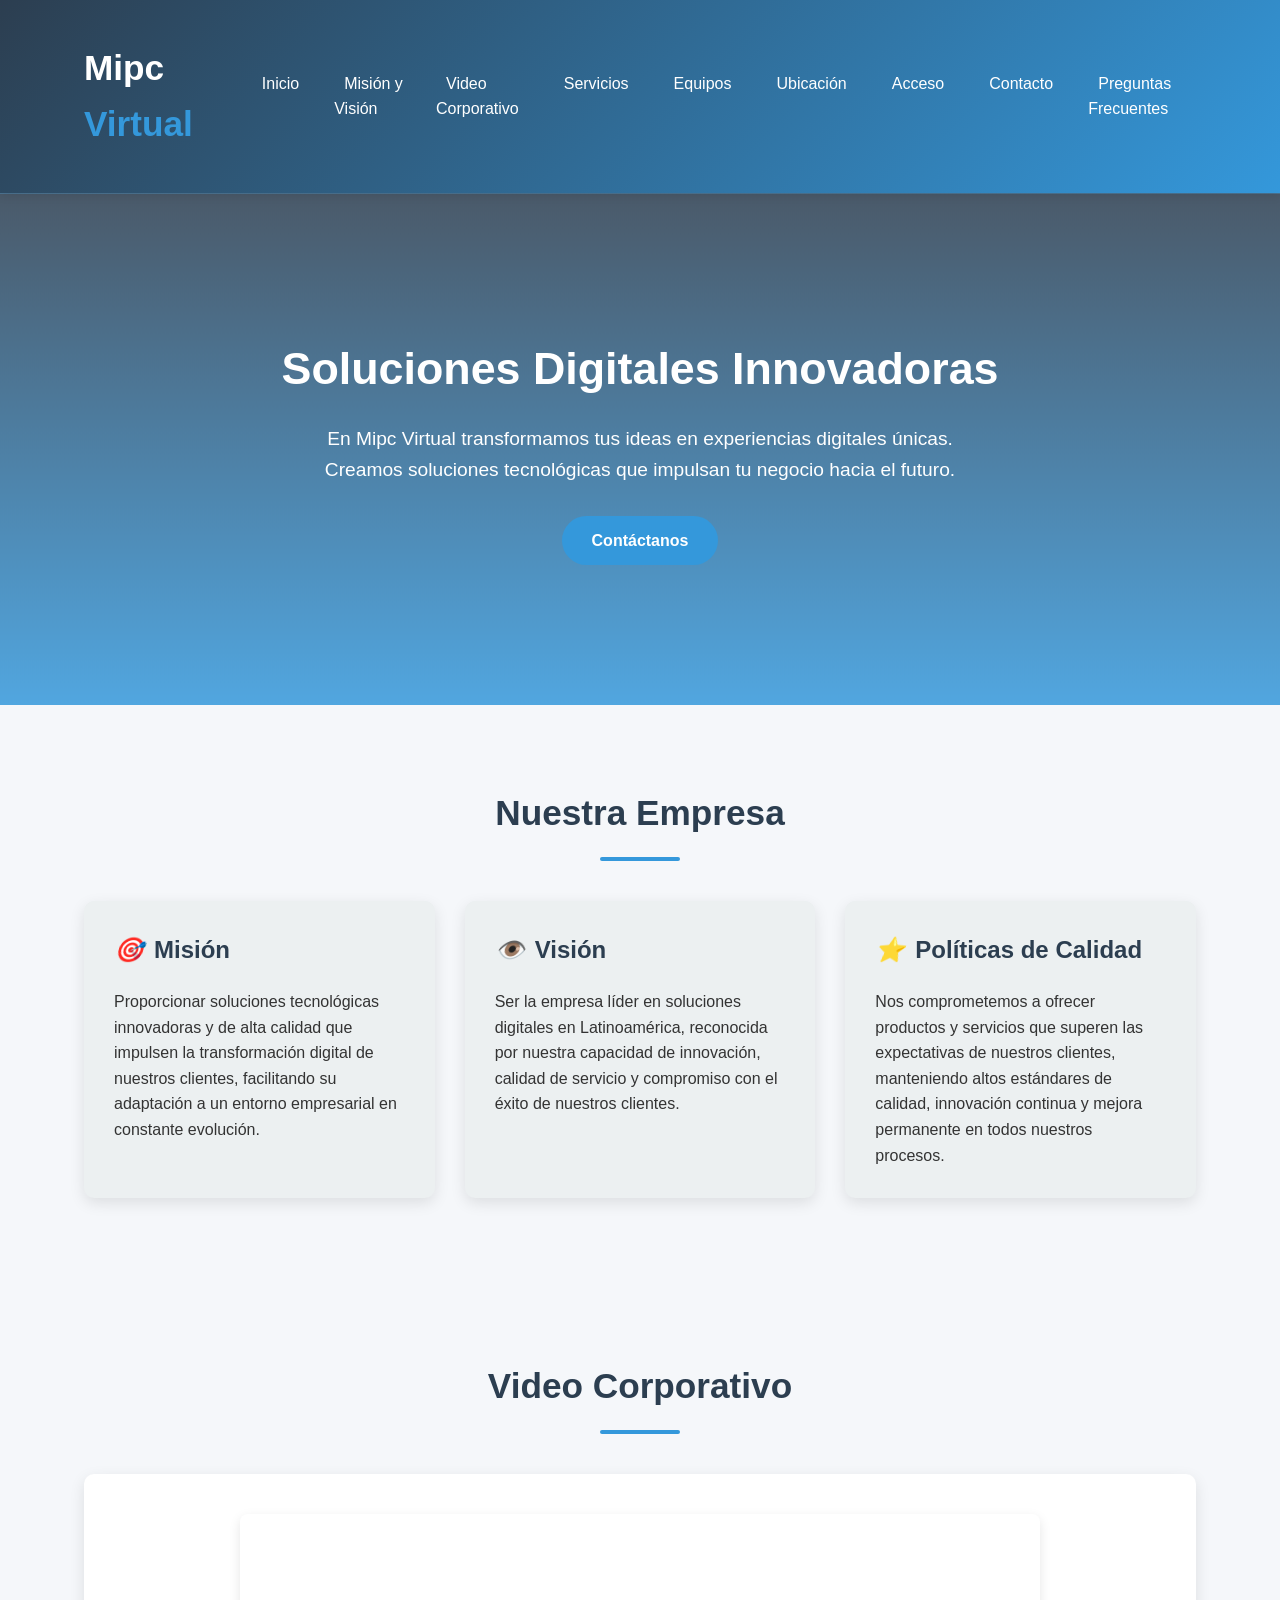
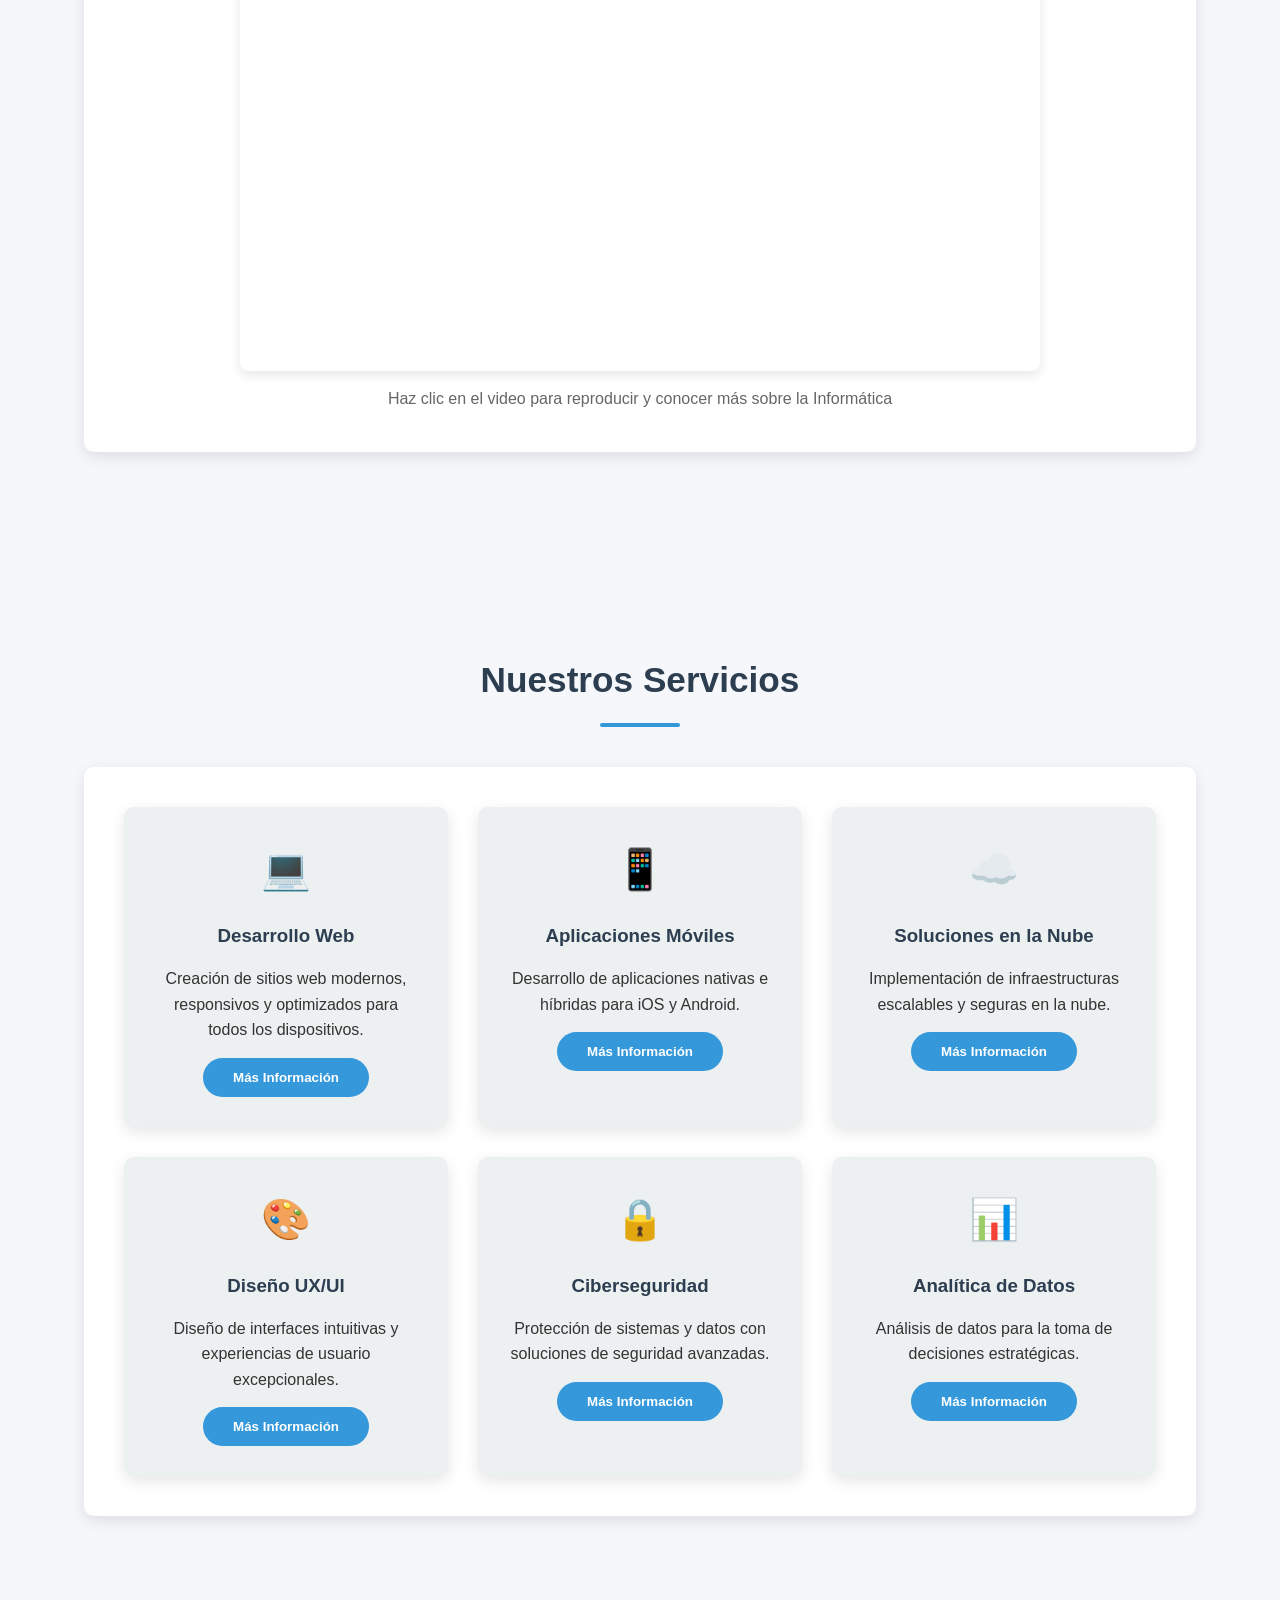
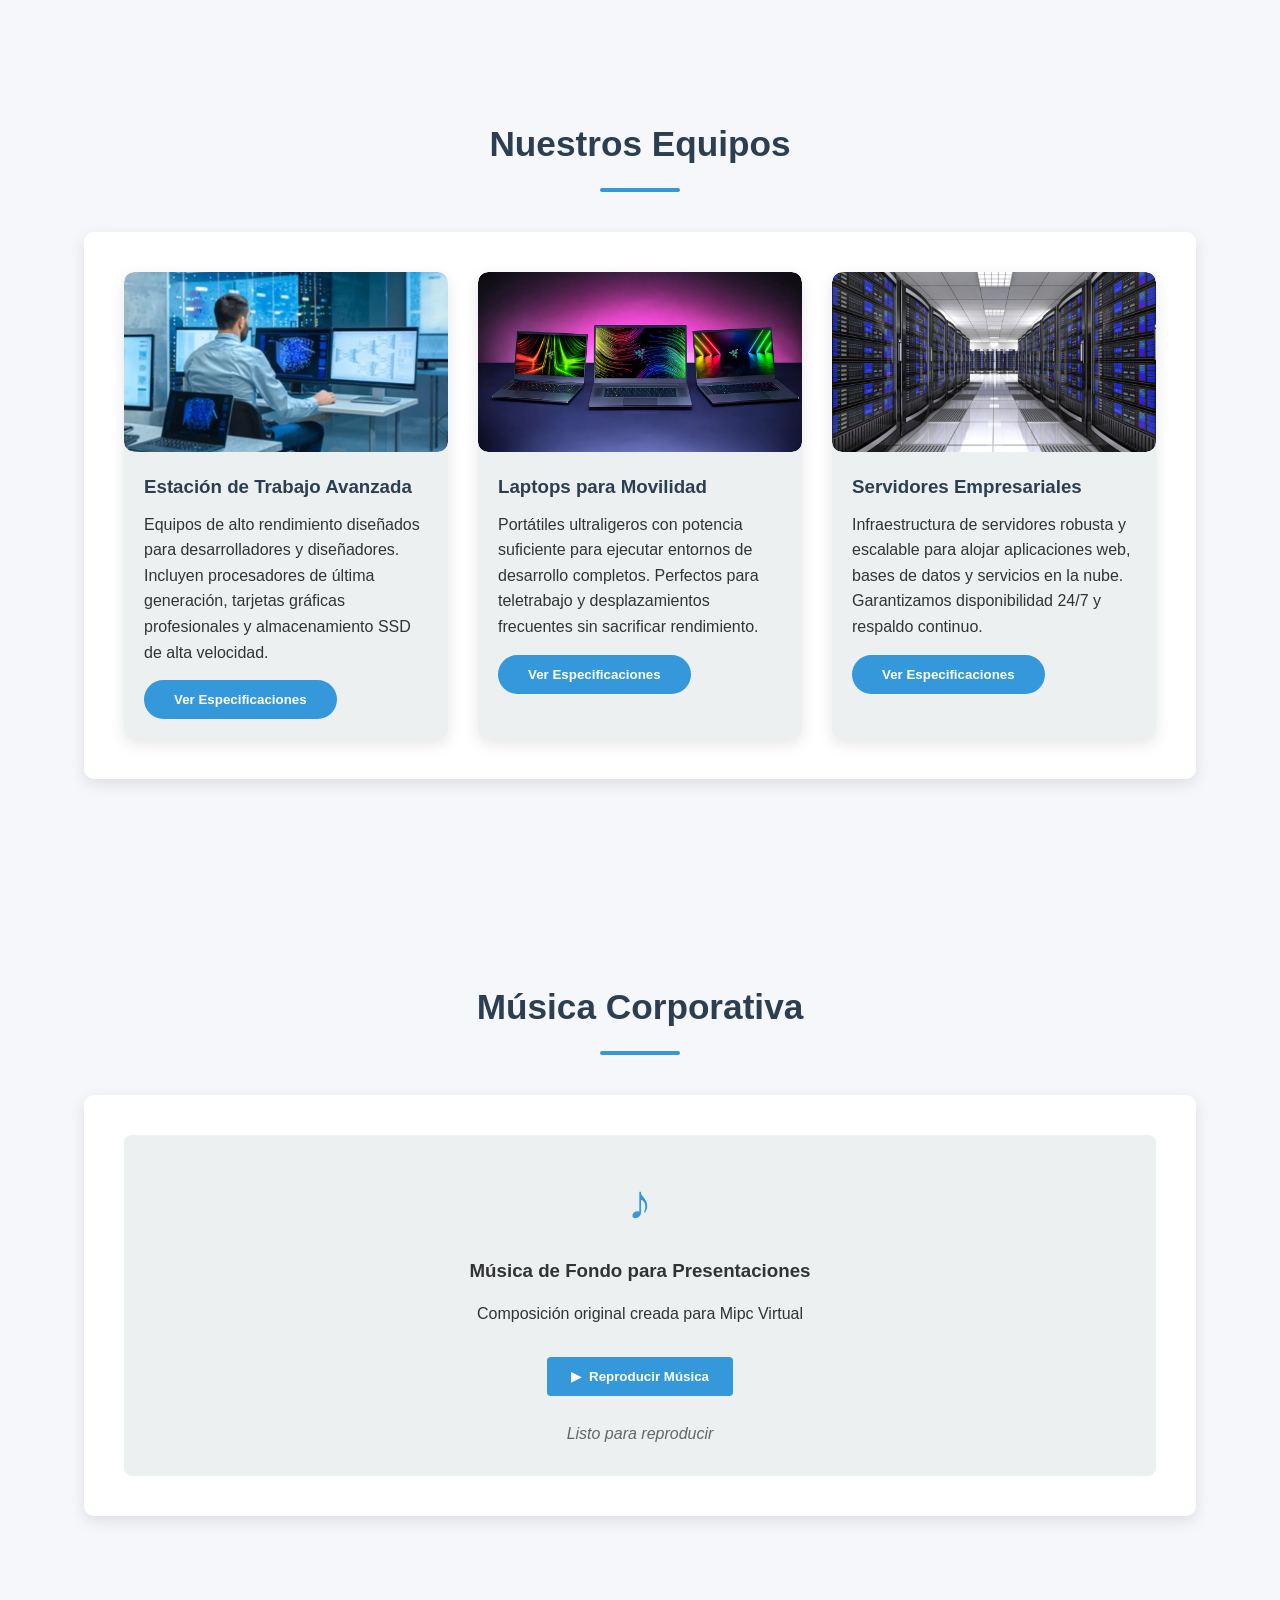
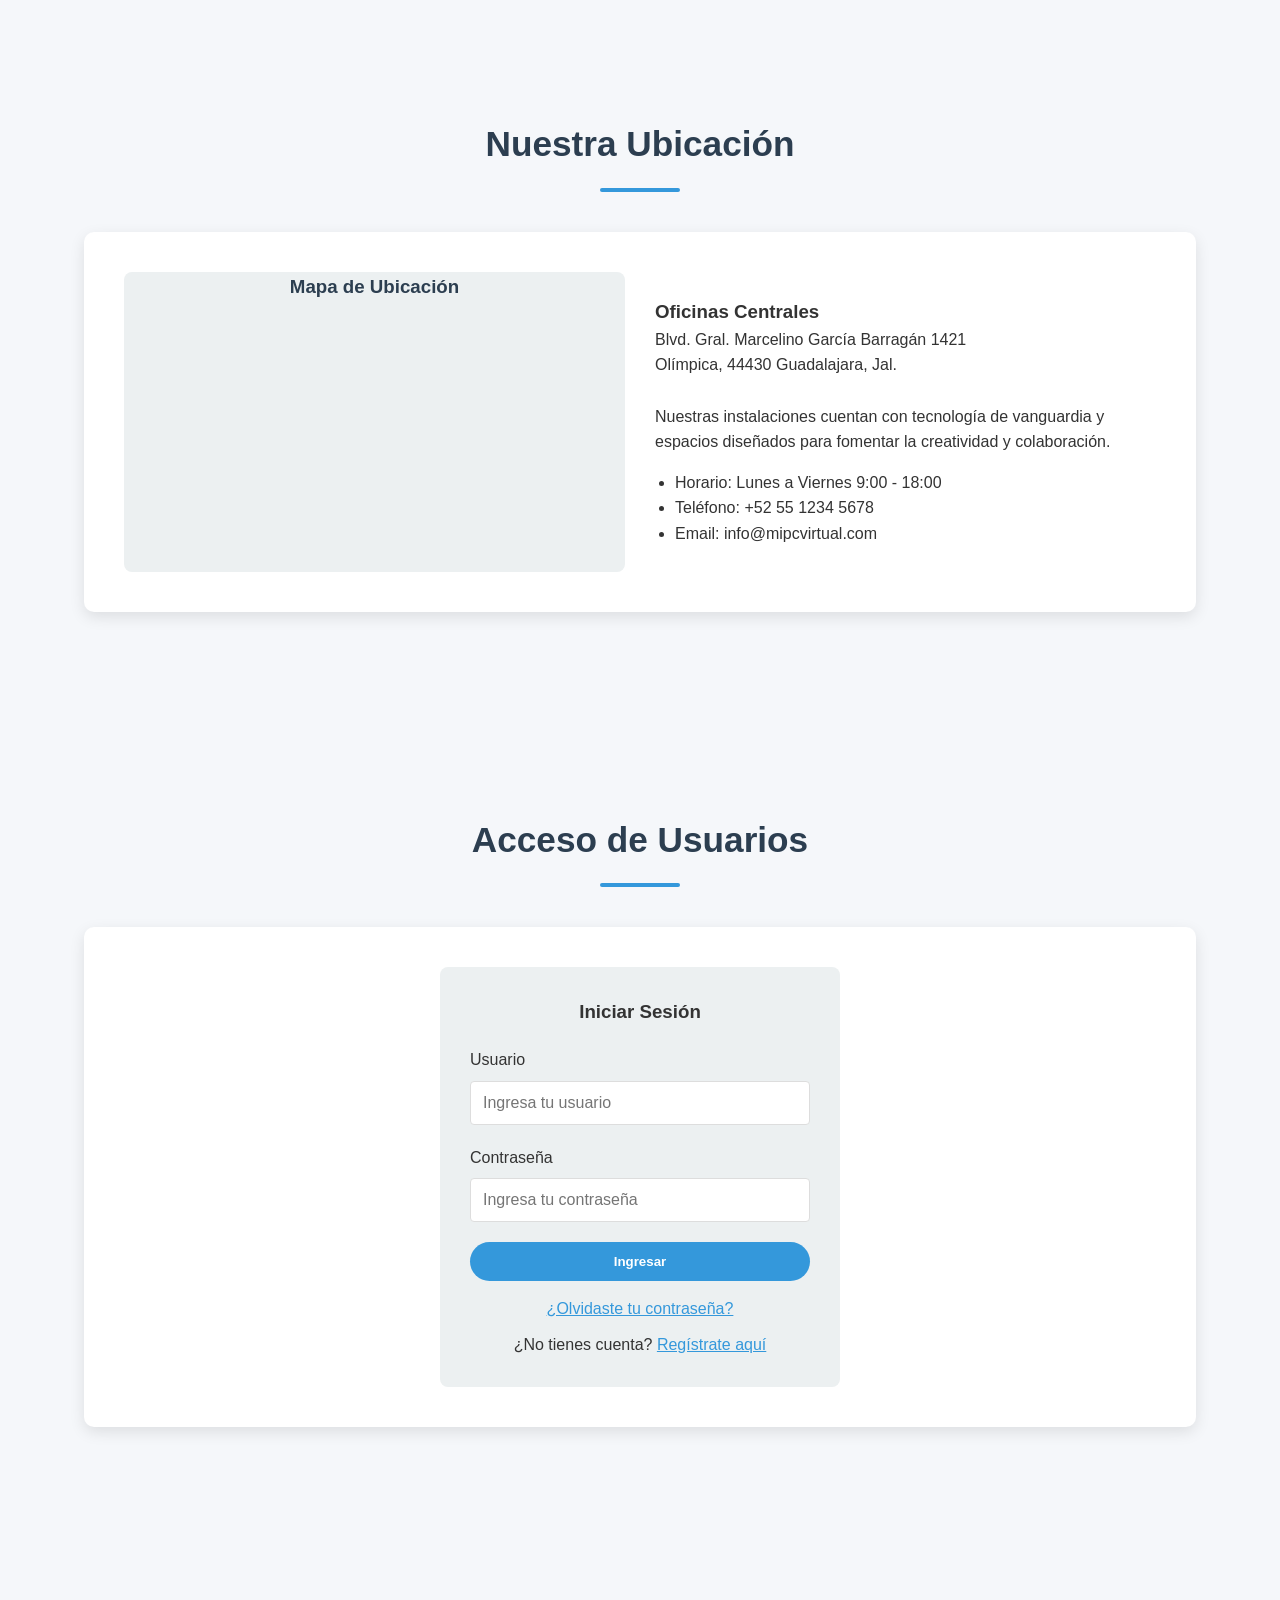
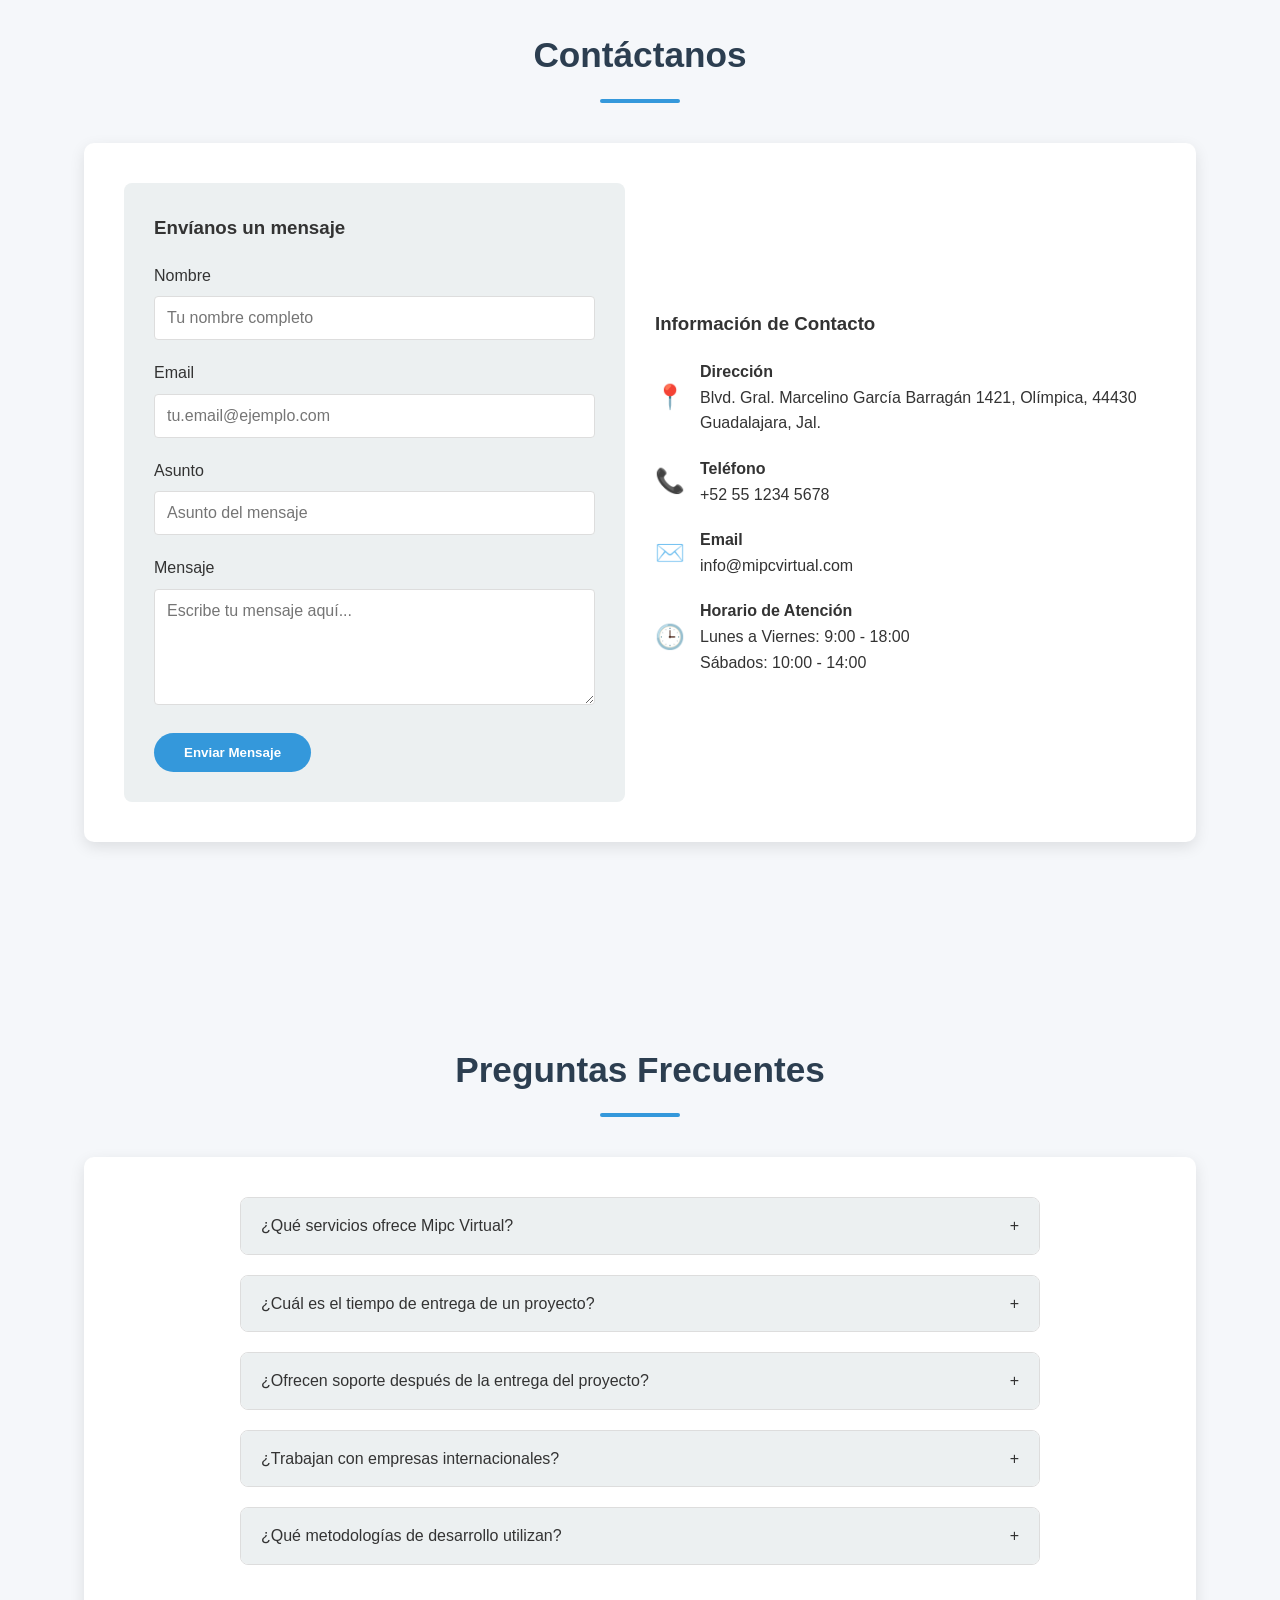
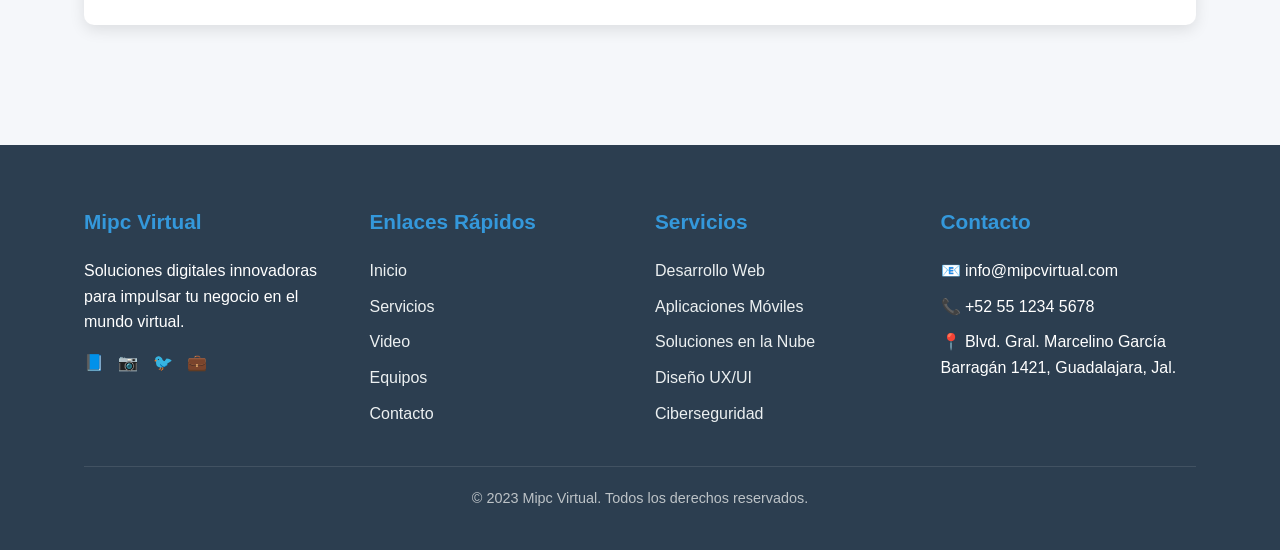
==== index.html @ 1151f592 "Pagina MiPC" ====
<!DOCTYPE html>
<html lang="es">
  <head>
    <meta charset="UTF-8" />
    <meta name="viewport" content="width=device-width, initial-scale=1.0" />
    <title>Mipc Virtual - Soluciones Digitales Innovadoras</title>
    <link rel="stylesheet" href="style.css" />
  </head>
  <body>
    <!-- Header -->
    <header>
      <div class="container header-container">
        <div class="logo">
          <h1>Mipc <span>Virtual</span></h1>
        </div>
        <button class="mobile-menu-btn" id="mobileMenuBtn">☰</button>
        <nav class="mobile-menu" id="mobileMenu">
          <ul>
            <li><a href="#inicio">Inicio</a></li>
            <li><a href="#mision-vision">Misión y Visión</a></li>
            <li><a href="#video">Video Corporativo</a></li>
            <li><a href="#servicios">Servicios</a></li>
            <li><a href="#computadoras">Equipos</a></li>
            <li><a href="#ubicacion">Ubicación</a></li>
            <li><a href="#login">Acceso</a></li>
            <li><a href="#contacto">Contacto</a></li>
            <li><a href="#faq">Preguntas Frecuentes</a></li>
          </ul>
        </nav>
      </div>
    </header>

    <!-- Hero Section -->
    <section class="hero" id="inicio">
      <div class="container">
        <h2>Soluciones Digitales Innovadoras</h2>
        <p>
          En Mipc Virtual transformamos tus ideas en experiencias digitales
          únicas. Creamos soluciones tecnológicas que impulsan tu negocio hacia
          el futuro.
        </p>
        <a href="#contacto" class="btn">Contáctanos</a>
      </div>
    </section>

    <!-- Sección de Misión, Visión y Políticas -->
    <section class="section" id="mision-vision">
      <div class="container">
        <h2 class="section-title">Nuestra Empresa</h2>
        <div class="about-grid">
          <div class="about-card">
            <h3><i>🎯</i>Misión</h3>
            <p>
              Proporcionar soluciones tecnológicas innovadoras y de alta calidad
              que impulsen la transformación digital de nuestros clientes,
              facilitando su adaptación a un entorno empresarial en constante
              evolución.
            </p>
          </div>
          <div class="about-card">
            <h3><i>👁️</i>Visión</h3>
            <p>
              Ser la empresa líder en soluciones digitales en Latinoamérica,
              reconocida por nuestra capacidad de innovación, calidad de
              servicio y compromiso con el éxito de nuestros clientes.
            </p>
          </div>
          <div class="about-card">
            <h3><i>⭐</i>Políticas de Calidad</h3>
            <p>
              Nos comprometemos a ofrecer productos y servicios que superen las
              expectativas de nuestros clientes, manteniendo altos estándares de
              calidad, innovación continua y mejora permanente en todos nuestros
              procesos.
            </p>
          </div>
        </div>
      </div>
    </section>

    <!-- Sección de Video -->
    <section class="section" id="video">
      <div class="container">
        <h2 class="section-title">Video Corporativo</h2>
        <div class="video-section">
          <div class="video-embed-container">
            <!-- Video embebido de YouTube que se reproduce al hacer clic -->
            <iframe 
              src="https://www.youtube.com/embed/HFmBBo9qCjg?rel=0&modestbranding=1&autohide=1&showinfo=0" 
              title="Video Corporativo Mipc Virtual" 
              frameborder="0" 
              allow="accelerometer; autoplay; clipboard-write; encrypted-media; gyroscope; picture-in-picture" 
              allowfullscreen>
            </iframe>
          </div>
          <p style="text-align: center; margin-top: 15px; color: #666;">
            Haz clic en el video para reproducir y conocer más sobre la Informática
          </p>
        </div>
      </div>
    </section>

    <!-- Sección de Servicios/Catálogo -->
    <section class="section" id="servicios">
      <div class="container">
        <h2 class="section-title">Nuestros Servicios</h2>
        <div class="services">
          <div class="services-grid">
            <div class="service-card">
              <div class="service-icon">💻</div>
              <h3>Desarrollo Web</h3>
              <p>
                Creación de sitios web modernos, responsivos y optimizados para
                todos los dispositivos.
              </p>
              <button class="btn" style="margin-top: 15px">
                Más Información
              </button>
            </div>
            <div class="service-card">
              <div class="service-icon">📱</div>
              <h3>Aplicaciones Móviles</h3>
              <p>
                Desarrollo de aplicaciones nativas e híbridas para iOS y
                Android.
              </p>
              <button class="btn" style="margin-top: 15px">
                Más Información
              </button>
            </div>
            <div class="service-card">
              <div class="service-icon">☁️</div>
              <h3>Soluciones en la Nube</h3>
              <p>
                Implementación de infraestructuras escalables y seguras en la
                nube.
              </p>
              <button class="btn" style="margin-top: 15px">
                Más Información
              </button>
            </div>
            <div class="service-card">
              <div class="service-icon">🎨</div>
              <h3>Diseño UX/UI</h3>
              <p>
                Diseño de interfaces intuitivas y experiencias de usuario
                excepcionales.
              </p>
              <button class="btn" style="margin-top: 15px">
                Más Información
              </button>
            </div>
            <div class="service-card">
              <div class="service-icon">🔒</div>
              <h3>Ciberseguridad</h3>
              <p>
                Protección de sistemas y datos con soluciones de seguridad
                avanzadas.
              </p>
              <button class="btn" style="margin-top: 15px">
                Más Información
              </button>
            </div>
            <div class="service-card">
              <div class="service-icon">📊</div>
              <h3>Analítica de Datos</h3>
              <p>Análisis de datos para la toma de decisiones estratégicas.</p>
              <button class="btn" style="margin-top: 15px">
                Más Información
              </button>
            </div>
          </div>
        </div>
      </div>
    </section>

    <!-- Sección de Computadoras -->
    <section class="section" id="computadoras">
      <div class="container">
        <h2 class="section-title">Nuestros Equipos</h2>
        <div class="computers-section">
          <div class="computers-container">
            <div class="computer-card">
              <div class="computer-image">
                <img src="img/estacion.webp" alt="Estación de trabajo" />
              </div>

              <div class="computer-info">
                <h3>Estación de Trabajo Avanzada</h3>
                <p>
                  Equipos de alto rendimiento diseñados para desarrolladores y
                  diseñadores. Incluyen procesadores de última generación,
                  tarjetas gráficas profesionales y almacenamiento SSD de alta
                  velocidad.
                </p>
                <button class="btn" style="margin-top: 15px">
                  Ver Especificaciones
                </button>
              </div>
            </div>
            <div class="computer-card">
              <div class="computer-image">
                <img src="img/laptops.jpeg" alt="Laptops" />
              </div>

              <div class="computer-info">
                <h3>Laptops para Movilidad</h3>
                <p>
                  Portátiles ultraligeros con potencia suficiente para ejecutar
                  entornos de desarrollo completos. Perfectos para teletrabajo y
                  desplazamientos frecuentes sin sacrificar rendimiento.
                </p>
                <button class="btn" style="margin-top: 15px">
                  Ver Especificaciones
                </button>
              </div>
            </div>
            <div class="computer-card">
              <div class="computer-image">
                <img src="img/servidores.jpeg" alt="Servidores" />
              </div>

              <div class="computer-info">
                <h3>Servidores Empresariales</h3>
                <p>
                  Infraestructura de servidores robusta y escalable para alojar
                  aplicaciones web, bases de datos y servicios en la nube.
                  Garantizamos disponibilidad 24/7 y respaldo continuo.
                </p>
                <button class="btn" style="margin-top: 15px">
                  Ver Especificaciones
                </button>
              </div>
            </div>
          </div>
        </div>
      </div>
    </section>

   <!-- Sección de Música
    <section class="section" id="musica">
      <div class="container">
        <h2 class="section-title">Música Corporativa</h2>
        <div class="music-section">
          <div class="music-container">
            <div class="music-placeholder">
              <div class="music-icon">♪</div>
              <h3>Música de Fondo para Presentaciones</h3>
              <p>Composición original creada para Mipc Virtual</p>
              <button class="btn" id="playMusicBtn">Reproducir Música</button>
              <audio id="audioCorporativo">
                <source
                  src="music/sweet-life-luxury-chill-438146.mp3"
                  type="audio/mp3"
                />
                Tu navegador no soporta el elemento de audio.
              </audio>
            </div>
          </div>
        </div>
      </div>
    </section> -->



    <!-- Sección de Música MODIFICADA -->
   <section class="section" id="musica">
      <div class="container">
        <h2 class="section-title">Música Corporativa</h2>
        <div class="music-section">
          <div class="music-container">
            <div class="music-placeholder">
              <div class="music-icon">♪</div>
              <h3>Música de Fondo para Presentaciones</h3>
              <p>Composición original creada para Mipc Virtual</p>
              
              <!-- Botón único Play/Stop -->
              <button class="music-toggle-btn" id="musicToggleBtn">
                <span id="musicIcon">▶</span>
                <span id="musicText">Reproducir Música</span>
              </button>
              
              <div class="music-status" id="musicStatus">Listo para reproducir</div>
              
              <audio id="audioCorporativo">
                <source
                  src="music/sweet-life-luxury-chill-438146.mp3"
                  type="audio/mp3"
                />
                Tu navegador no soporta el elemento de audio.
              </audio>
            </div>
          </div>
        </div>
      </div>
    </section>


    <!-- Sección de Ubicación -->
    <section class="section" id="ubicacion">
      <div class="container">
        <h2 class="section-title">Nuestra Ubicación</h2>
        <div class="location-section">
          <div class="location-container">
            <div class="map-placeholder">
              <h3>Mapa de Ubicación</h3>
            
              <iframe
                src="https://www.google.com/maps/embed?pb=!1m18!1m12!1m3!1d6858.844674465243!2d-103.32796285292434!3d20.655915197354645!2m3!1f0!2f0!3f0!3m2!1i1024!2i768!4f13.1!3m3!1m2!1s0x8428b23a9bbba80d%3A0xdacdb7fd592feb90!2sCentro%20Universitario%20de%20Ciencias%20Exactas%20e%20Ingenier%C3%ADas%20(CUCEI)!5e0!3m2!1ses-419!2smx!4v1764174275190!5m2!1ses-419!2smx"
                width="400"
                height="300"
                style="border: 0"
                allowfullscreen=""
                loading="lazy"
                referrerpolicy="no-referrer-when-downgrade"
              ></iframe>
             
            </div>
            <div class="location-info">
              <h3>Oficinas Centrales</h3>
                <p>Blvd. Gral. Marcelino García Barragán 1421</p>
              <p>Olímpica, 44430 Guadalajara, Jal.</p><br>
              <p>
                Nuestras instalaciones cuentan con tecnología de vanguardia y
                espacios diseñados para fomentar la creatividad y colaboración.
              </p>
              <ul style="margin-top: 15px; margin-left: 20px">
                <li>Horario: Lunes a Viernes 9:00 - 18:00</li>
                <li>Teléfono: +52 55 1234 5678</li>
                <li>Email: info@mipcvirtual.com</li>
              </ul>
            </div>
          </div>
        </div>
      </div>
    </section>

    <!-- Sección de Login -->
    <section class="section" id="login">
      <div class="container">
        <h2 class="section-title">Acceso de Usuarios</h2>
        <div class="login-section">
          <div class="login-container">
            <h3 style="text-align: center; margin-bottom: 20px">
              Iniciar Sesión
            </h3>
            <form id="loginForm">
              <div class="form-group">
                <label for="username">Usuario</label>
                <input
                  type="text"
                  id="username"
                  placeholder="Ingresa tu usuario"
                  required
                />
              </div>
              <div class="form-group">
                <label for="password">Contraseña</label>
                <input
                  type="password"
                  id="password"
                  placeholder="Ingresa tu contraseña"
                  required
                />
              </div>
              <button type="submit" class="btn" style="width: 100%">
                Ingresar
              </button>
            </form>
            <p style="text-align: center; margin-top: 15px">
              <a href="#" style="color: var(--secondary)"
                >¿Olvidaste tu contraseña?</a
              >
            </p>
            <p style="text-align: center; margin-top: 10px">
              ¿No tienes cuenta?
              <a href="#" style="color: var(--secondary)">Regístrate aquí</a>
            </p>
          </div>
        </div>
      </div>
    </section>

    <!-- Sección de Contacto -->
    <section class="section" id="contacto">
      <div class="container">
        <h2 class="section-title">Contáctanos</h2>
        <div class="contact-section">
          <div class="contact-container">
            <div class="contact-form">
              <h3 style="margin-bottom: 20px">Envíanos un mensaje</h3>
              <form id="contactForm">
                <div class="form-group">
                  <label for="name">Nombre</label>
                  <input
                    type="text"
                    id="name"
                    placeholder="Tu nombre completo"
                    required
                  />
                </div>
                <div class="form-group">
                  <label for="email">Email</label>
                  <input
                    type="email"
                    id="email"
                    placeholder="tu.email@ejemplo.com"
                    required
                  />
                </div>
                <div class="form-group">
                  <label for="subject">Asunto</label>
                  <input
                    type="text"
                    id="subject"
                    placeholder="Asunto del mensaje"
                    required
                  />
                </div>
                <div class="form-group">
                  <label for="message">Mensaje</label>
                  <textarea
                    id="message"
                    rows="5"
                    placeholder="Escribe tu mensaje aquí..."
                    style="
                      width: 100%;
                      padding: 12px;
                      border: 1px solid #ddd;
                      border-radius: 4px;
                      font-size: 1rem;
                    "
                    required
                  ></textarea>
                </div>
                <button type="submit" class="btn">Enviar Mensaje</button>
              </form>
            </div>
            <div class="contact-info">
              <h3>Información de Contacto</h3>
              <div class="contact-item">
                <div class="contact-icon">📍</div>
                <div>
                  <h4>Dirección</h4>
                  <p>
                    Blvd. Gral. Marcelino García Barragán 1421, Olímpica, 44430
                    Guadalajara, Jal.
                  </p>
                </div>
              </div>
              <div class="contact-item">
                <div class="contact-icon">📞</div>
                <div>
                  <h4>Teléfono</h4>
                  <p>+52 55 1234 5678</p>
                </div>
              </div>
              <div class="contact-item">
                <div class="contact-icon">✉️</div>
                <div>
                  <h4>Email</h4>
                  <p>info@mipcvirtual.com</p>
                </div>
              </div>
              <div class="contact-item">
                <div class="contact-icon">🕒</div>
                <div>
                  <h4>Horario de Atención</h4>
                  <p>Lunes a Viernes: 9:00 - 18:00</p>
                  <p>Sábados: 10:00 - 14:00</p>
                </div>
              </div>
            </div>
          </div>
        </div>
      </div>
    </section>

    <!-- Sección de FAQ -->
    <section class="section" id="faq">
      <div class="container">
        <h2 class="section-title">Preguntas Frecuentes</h2>
        <div class="faq-section">
          <div class="faq-container">
            <div class="faq-item">
              <div class="faq-question">
                <span>¿Qué servicios ofrece Mipc Virtual?</span>
                <span>+</span>
              </div>
              <div class="faq-answer">
                <p>
                  Ofrecemos una amplia gama de servicios digitales que incluyen
                  desarrollo web, aplicaciones móviles, soluciones en la nube,
                  diseño UX/UI, ciberseguridad y analítica de datos.
                </p>
              </div>
            </div>
            <div class="faq-item">
              <div class="faq-question">
                <span>¿Cuál es el tiempo de entrega de un proyecto?</span>
                <span>+</span>
              </div>
              <div class="faq-answer">
                <p>
                  El tiempo de entrega varía según la complejidad del proyecto.
                  Para un sitio web corporativo básico, el tiempo promedio es de
                  4-6 semanas. Proyectos más complejos pueden tomar de 8 a 12
                  semanas o más.
                </p>
              </div>
            </div>
            <div class="faq-item">
              <div class="faq-question">
                <span
                  >¿Ofrecen soporte después de la entrega del proyecto?</span
                >
                <span>+</span>
              </div>
              <div class="faq-answer">
                <p>
                  Sí, ofrecemos diferentes planes de soporte y mantenimiento
                  según las necesidades de cada cliente, que incluyen
                  actualizaciones, corrección de errores y mejoras.
                </p>
              </div>
            </div>
            <div class="faq-item">
              <div class="faq-question">
                <span>¿Trabajan con empresas internacionales?</span>
                <span>+</span>
              </div>
              <div class="faq-answer">
                <p>
                  Sí, tenemos experiencia trabajando con clientes de diferentes
                  países y adaptamos nuestros procesos para cumplir con los
                  requerimientos internacionales.
                </p>
              </div>
            </div>
            <div class="faq-item">
              <div class="faq-question">
                <span>¿Qué metodologías de desarrollo utilizan?</span>
                <span>+</span>
              </div>
              <div class="faq-answer">
                <p>
                  Utilizamos metodologías ágiles como Scrum y Kanban, lo que nos
                  permite adaptarnos a los cambios y mantener una comunicación
                  constante con nuestros clientes.
                </p>
              </div>
            </div>
          </div>
        </div>
      </div>
    </section>

    <!-- Footer -->
    <footer>
      <div class="container">
        <div class="footer-content">
          <div class="footer-column">
            <h3>Mipc Virtual</h3>
            <p>
              Soluciones digitales innovadoras para impulsar tu negocio en el
              mundo virtual.
            </p>
            <div style="margin-top: 15px">
              <a href="#" style="margin-right: 10px">📘</a>
              <a href="#" style="margin-right: 10px">📷</a>
              <a href="#" style="margin-right: 10px">🐦</a>
              <a href="#" style="margin-right: 10px">💼</a>
            </div>
          </div>
          <div class="footer-column">
            <h3>Enlaces Rápidos</h3>
            <ul>
              <li><a href="#inicio">Inicio</a></li>
              <li><a href="#servicios">Servicios</a></li>
              <li><a href="#video">Video</a></li>
              <li><a href="#computadoras">Equipos</a></li>
              <li><a href="#contacto">Contacto</a></li>
            </ul>
          </div>
          <div class="footer-column">
            <h3>Servicios</h3>
            <ul>
              <li><a href="#">Desarrollo Web</a></li>
              <li><a href="#">Aplicaciones Móviles</a></li>
              <li><a href="#">Soluciones en la Nube</a></li>
              <li><a href="#">Diseño UX/UI</a></li>
              <li><a href="#">Ciberseguridad</a></li>
            </ul>
          </div>
          <div class="footer-column">
            <h3>Contacto</h3>
            <ul>
              <li>📧 info@mipcvirtual.com</li>
              <li>📞 +52 55 1234 5678</li>
              <li>
                📍 Blvd. Gral. Marcelino García Barragán 1421, Guadalajara, Jal.
              </li>
            </ul>
          </div>
        </div>
        <div class="copyright">
          <p>&copy; 2023 Mipc Virtual. Todos los derechos reservados.</p>
        </div>
      </div>
    </footer>

   

   
    <!-- <script src="index.js"></script> -->
     <script>// Funcionalidad para el menú móvil
      document.getElementById("mobileMenuBtn").addEventListener("click", function () {
        const mobileMenu = document.getElementById("mobileMenu");
        mobileMenu.classList.toggle("active");
      });

      // Funcionalidad para las preguntas frecuentes
      const faqQuestions = document.querySelectorAll(".faq-question");
      faqQuestions.forEach((question) => {
        question.addEventListener("click", () => {
          const faqItem = question.parentElement;
          faqItem.classList.toggle("active");

          // Cambiar el símbolo + por - cuando está activo
          const symbol = question.querySelector("span:last-child");
          symbol.textContent = faqItem.classList.contains("active") ? "-" : "+";
        });
      });

      // Funcionalidad para el botón de música (Play/Stop)
      const musicToggleBtn = document.getElementById("musicToggleBtn");
      const musicIcon = document.getElementById("musicIcon");
      const musicText = document.getElementById("musicText");
      const musicStatus = document.getElementById("musicStatus");
      const audioCorporativo = document.getElementById("audioCorporativo");
      
      let isPlaying = false;
      
      musicToggleBtn.addEventListener("click", function() {
        if (isPlaying) {
          // Si está reproduciendo, detener
          audioCorporativo.pause();
          audioCorporativo.currentTime = 0;
          musicIcon.textContent = "▶";
          musicText.textContent = "Reproducir Música";
          musicStatus.textContent = "Música detenida";
          musicToggleBtn.classList.remove("playing");
          isPlaying = false;
        } else {
          // Si está detenido, reproducir
          audioCorporativo.play();
          musicIcon.textContent = "⏹";
          musicText.textContent = "Detener Música";
          musicStatus.textContent = "Reproduciendo música...";
          musicToggleBtn.classList.add("playing");
          isPlaying = true;
        }
      });
      
      // Cuando el audio termina naturalmente
      audioCorporativo.addEventListener("ended", function() {
        musicIcon.textContent = "▶";
        musicText.textContent = "Reproducir Música";
        musicStatus.textContent = "Música finalizada";
        musicToggleBtn.classList.remove("playing");
        isPlaying = false;
      });

      // Funcionalidad para el formulario de login
      document.getElementById("loginForm").addEventListener("submit", function (e) {
        e.preventDefault();
        alert(
          "Inicio de sesión simulado. En una implementación real, se enviarían los datos al servidor."
        );
        // Aquí normalmente enviaríamos los datos al servidor
        this.reset();
      });

      // Funcionalidad para el formulario de contacto
      document.getElementById("contactForm").addEventListener("submit", function (e) {
        e.preventDefault();
        alert(
          "Mensaje enviado correctamente. Nos pondremos en contacto contigo pronto."
        );
        // Aquí normalmente enviaríamos los datos al servidor
        this.reset();
      });

      // Smooth scrolling para enlaces internos
      document.querySelectorAll('a[href^="#"]').forEach((anchor) => {
        anchor.addEventListener("click", function (e) {
          e.preventDefault();

          const targetId = this.getAttribute("href");
          if (targetId === "#") return;

          const targetElement = document.querySelector(targetId);
          if (targetElement) {
            window.scrollTo({
              top: targetElement.offsetTop - 80,
              behavior: "smooth",
            });

            // Cerrar menú móvil si está abierto
            const mobileMenu = document.getElementById("mobileMenu");
            if (mobileMenu.classList.contains("active")) {
              mobileMenu.classList.remove("active");
            }
          }
        });
      });</script>
  </body>
</html>
---- style.css ----
/* Estilos generales */
 * {
            margin: 0;
            padding: 0;
            box-sizing: border-box;
            font-family: 'Segoe UI', Tahoma, Geneva, Verdana, sans-serif;
        }
        
        :root {
            --primary: #2c3e50;
            --secondary: #3498db;
            --accent: #e74c3c;
            --light: #ecf0f1;
            --dark: #2c3e50;
            --text: #333;
            --shadow: 0 5px 15px rgba(0, 0, 0, 0.1);
        }
        
        body {
            background-color: #f5f7fa;
            color: var(--text);
            line-height: 1.6;
        }
        
        .container {
            width: 90%;
            max-width: 1200px;
            margin: 0 auto;
            padding: 20px;
        }
        
        .section {
            padding: 60px 0;
        }
        
        .section-title {
            text-align: center;
            margin-bottom: 40px;
            color: var(--primary);
            font-size: 2.2rem;
            position: relative;
        }
        
        .section-title::after {
            content: '';
            display: block;
            width: 80px;
            height: 4px;
            background-color: var(--secondary);
            margin: 15px auto;
            border-radius: 2px;
        }
        
        .btn {
            display: inline-block;
            background-color: var(--secondary);
            color: white;
            padding: 12px 30px;
            border-radius: 30px;
            text-decoration: none;
            font-weight: 600;
            transition: all 0.3s;
            border: none;
            cursor: pointer;
        }
        
        .btn:hover {
            background-color: #2980b9;
            transform: translateY(-3px);
            box-shadow: var(--shadow);
        }
        
        /* Header */
        header {
            background: linear-gradient(135deg, var(--primary), var(--secondary));
            color: white;
            padding: 20px 0;
            box-shadow: 0 2px 10px rgba(0, 0, 0, 0.1);
            position: sticky;
            top: 0;
            z-index: 1000;
        }
        
        .header-container {
            display: flex;
            justify-content: space-between;
            align-items: center;
        }
        
        .logo {
            display: flex;
            align-items: center;
            gap: 15px;
        }
        
        .logo h1 {
            font-size: 2.2rem;
            font-weight: 700;
        }
        
        .logo span {
            color: var(--secondary);
        }
        
        nav ul {
            display: flex;
            list-style: none;
            gap: 25px;
        }
        
        nav a {
            color: white;
            text-decoration: none;
            font-weight: 500;
            transition: color 0.3s;
            padding: 5px 10px;
            border-radius: 4px;
        }
        
        nav a:hover {
            color: var(--secondary);
            background-color: rgba(255, 255, 255, 0.1);
        }
        
        .mobile-menu-btn {
            display: none;
            background: none;
            border: none;
            color: white;
            font-size: 1.5rem;
            cursor: pointer;
        }
        
        /* Hero Section */
        .hero {
            background: linear-gradient(rgba(44, 62, 80, 0.85), rgba(52, 152, 219, 0.85)), url('https://images.unsplash.com/photo-1552664730-d307ca884978?ixlib=rb-4.0.3&auto=format&fit=crop&w=1950&q=80');
            background-size: cover;
            background-position: center;
            color: white;
            text-align: center;
            padding: 120px 20px;
        }
        
        .hero h2 {
            font-size: 2.8rem;
            margin-bottom: 20px;
            font-weight: 700;
        }
        
        .hero p {
            font-size: 1.2rem;
            max-width: 700px;
            margin: 0 auto 30px;
        }
        
        /* Sección de Misión, Visión y Políticas */
        .about-section {
            background-color: white;
            border-radius: 10px;
            padding: 40px;
            margin-bottom: 40px;
            box-shadow: var(--shadow);
        }
        
        .about-grid {
            display: grid;
            grid-template-columns: repeat(auto-fit, minmax(300px, 1fr));
            gap: 30px;
        }
        
        .about-card {
            background-color: var(--light);
            border-radius: 10px;
            padding: 30px;
            box-shadow: var(--shadow);
            transition: transform 0.3s;
        }
        
        .about-card:hover {
            transform: translateY(-5px);
        }
        
        .about-card h3 {
            margin-bottom: 20px;
            color: var(--primary);
            font-size: 1.5rem;
            display: flex;
            align-items: center;
            gap: 10px;
        }
        
        .about-card h3 i {
            color: var(--secondary);
        }
        
        /* Sección de Video */
        .video-section {
            background-color: white;
            border-radius: 10px;
            padding: 40px;
            margin-bottom: 40px;
            box-shadow: var(--shadow);
        }
        
        .video-container {
            position: relative;
            width: 100%;
            height: 0;
            padding-bottom: 56.25%; /* Relación 16:9 */
            background-color: var(--primary);
            border-radius: 8px;
            overflow: hidden;
        }
        
        .video-placeholder {
            position: absolute;
            top: 0;
            left: 0;
            width: 100%;
            height: 100%;
            display: flex;
            flex-direction: column;
            justify-content: center;
            align-items: center;
            color: white;
            background: linear-gradient(135deg, var(--primary), var(--secondary));
        }
        
        .video-icon {
            font-size: 4rem;
            margin-bottom: 15px;
        }

        .video-embed-container {
        position: relative;
        width: 100%;
        max-width: 800px;
        margin: 0 auto;
        border-radius: 8px;
        overflow: hidden;
        box-shadow: 0 4px 12px rgba(0, 0, 0, 0.1);
      }
      
      .video-embed-container iframe {
        width: 100%;
        height: 450px;
        border: none;
      }
      
      .video-placeholder {
        cursor: pointer;
        transition: transform 0.3s ease;
      }
      
      .video-placeholder:hover {
        transform: scale(1.02);
      }
        
        /* Sección de Música */
        .music-section {
            background-color: white;
            border-radius: 10px;
            padding: 40px;
            margin-bottom: 40px;
            box-shadow: var(--shadow);
        }
        
        .music-container {
            display: flex;
            flex-direction: column;
            align-items: center;
            gap: 20px;
            background-color: var(--light);
            padding: 30px;
            border-radius: 8px;
        }
        
        .music-placeholder {
            display: flex;
            flex-direction: column;
            align-items: center;
            gap: 15px;
            width: 100%;
            max-width: 500px;
        }
        
        .music-icon {
            font-size: 3rem;
            color: var(--secondary);
        }


      /* Estilos para el botón de música */
       /* Estilos para el botón de música */
      .music-toggle-btn {
        background-color: var(--secondary);
        color: white;
        border: none;
        padding: 12px 24px;
        border-radius: 4px;
        cursor: pointer;
        font-weight: bold;
        transition: all 0.3s ease;
        margin-top: 15px;
        display: flex;
        align-items: center;
        justify-content: center;
        gap: 8px;
      }
      
      .music-toggle-btn:hover {
        transform: translateY(-2px);
        box-shadow: 0 4px 8px rgba(0,0,0,0.2);
      }
      
      .music-toggle-btn.playing {
        background-color: #dc3545; /* Rojo cuando está reproduciendo */
      }
      
      .music-status {
        margin-top: 10px;
        font-style: italic;
        color: #666;
        text-align: center;
      }
        
        /* Sección de Servicios/Catálogo */
        .services {
            background-color: white;
            border-radius: 10px;
            padding: 40px;
            margin-bottom: 40px;
            box-shadow: var(--shadow);
        }
        
        .services-grid {
            display: grid;
            grid-template-columns: repeat(auto-fit, minmax(300px, 1fr));
            gap: 30px;
        }
        
        .service-card {
            background-color: var(--light);
            border-radius: 10px;
            padding: 30px;
            box-shadow: var(--shadow);
            transition: transform 0.3s;
            text-align: center;
        }
        
        .service-card:hover {
            transform: translateY(-5px);
        }
        
        .service-icon {
            font-size: 2.5rem;
            color: var(--secondary);
            margin-bottom: 20px;
        }
        
        .service-card h3 {
            margin-bottom: 15px;
            color: var(--primary);
        }
        
        /* Sección de Computadoras */
        .computers-section {
            background-color: white;
            border-radius: 10px;
            padding: 40px;
            margin-bottom: 40px;
            box-shadow: var(--shadow);
        }
        
        .computers-container {
            display: grid;
            grid-template-columns: repeat(auto-fit, minmax(300px, 1fr));
            gap: 30px;
        }
        
        .computer-card {
            background-color: var(--light);
            border-radius: 10px;
            overflow: hidden;
            box-shadow: var(--shadow);
            transition: transform 0.3s;
        }
        
        .computer-card:hover {
            transform: translateY(-5px);
        }
        
       
        .computer-info {
            padding: 20px;
        }
        
        .computer-info h3 {
            margin-bottom: 10px;
            color: var(--primary);
        }

        .computer-image {
    width: 100%;
    height: 180px; /* altura fija para mantener uniformidad */
    display: flex;
    justify-content: center;
    align-items: center;
    overflow: hidden;
    border-radius: 10px;
    background: #f3f3f3;
}

.computer-image img {
    width: 100%;
    height: 100%;
    object-fit: cover; /* mantiene proporción y no deforma */
    border-radius: 10px;
}
        
        /* Sección de Ubicación */
        .location-section {
            background-color: white;
            border-radius: 10px;
            padding: 40px;
            margin-bottom: 40px;
            box-shadow: var(--shadow);
        }
        
        .location-container {
            display: grid;
            grid-template-columns: 1fr 1fr;
            gap: 30px;
        }
        
        .map-placeholder {
            background-color: var(--light);
            border-radius: 8px;
            height: 300px;
            display: flex;
            flex-direction: column;
            justify-content: center;
            align-items: center;
            color: var(--primary);
        }
        
        .location-info {
            display: flex;
            flex-direction: column;
            justify-content: center;
        }
        
        /* Sección de Login */
        .login-section {
            background-color: white;
            border-radius: 10px;
            padding: 40px;
            margin-bottom: 40px;
            box-shadow: var(--shadow);
        }
        
        .login-container {
            max-width: 400px;
            margin: 0 auto;
            background-color: var(--light);
            padding: 30px;
            border-radius: 8px;
        }
        
        .form-group {
            margin-bottom: 20px;
        }
        
        .form-group label {
            display: block;
            margin-bottom: 8px;
            font-weight: 500;
        }
        
        .form-group input {
            width: 100%;
            padding: 12px;
            border: 1px solid #ddd;
            border-radius: 4px;
            font-size: 1rem;
        }
        
        /* Sección de Contacto */
        .contact-section {
            background-color: white;
            border-radius: 10px;
            padding: 40px;
            margin-bottom: 40px;
            box-shadow: var(--shadow);
        }
        
        .contact-container {
            display: grid;
            grid-template-columns: 1fr 1fr;
            gap: 30px;
        }
        
        .contact-form {
            background-color: var(--light);
            padding: 30px;
            border-radius: 8px;
        }
        
        .contact-info {
            display: flex;
            flex-direction: column;
            justify-content: center;
            gap: 20px;
        }
        
        .contact-item {
            display: flex;
            align-items: center;
            gap: 15px;
        }
        
        .contact-icon {
            font-size: 1.5rem;
            color: var(--secondary);
        }
        
        /* Sección de FAQ */
        .faq-section {
            background-color: white;
            border-radius: 10px;
            padding: 40px;
            margin-bottom: 40px;
            box-shadow: var(--shadow);
        }
        
        .faq-container {
            max-width: 800px;
            margin: 0 auto;
        }
        
        .faq-item {
            margin-bottom: 20px;
            border: 1px solid #ddd;
            border-radius: 8px;
            overflow: hidden;
        }
        
        .faq-question {
            padding: 15px 20px;
            background-color: var(--light);
            cursor: pointer;
            display: flex;
            justify-content: space-between;
            align-items: center;
            font-weight: 500;
        }
        
        .faq-answer {
            padding: 0 20px;
            max-height: 0;
            overflow: hidden;
            transition: max-height 0.3s ease, padding 0.3s ease;
        }
        
        .faq-item.active .faq-answer {
            padding: 20px;
            max-height: 500px;
        }
        
        /* Footer */
        footer {
            background-color: var(--primary);
            color: white;
            padding: 40px 0 20px;
        }
        
        .footer-content {
            display: grid;
            grid-template-columns: repeat(auto-fit, minmax(250px, 1fr));
            gap: 30px;
            margin-bottom: 30px;
        }
        
        .footer-column h3 {
            margin-bottom: 20px;
            font-size: 1.3rem;
            color: var(--secondary);
        }
        
        .footer-column ul {
            list-style: none;
        }
        
        .footer-column ul li {
            margin-bottom: 10px;
        }
        
        .footer-column a {
            color: var(--light);
            text-decoration: none;
            transition: color 0.3s;
        }
        
        .footer-column a:hover {
            color: var(--secondary);
        }
        
        .copyright {
            text-align: center;
            padding-top: 20px;
            border-top: 1px solid rgba(255, 255, 255, 0.1);
            font-size: 0.9rem;
            color: #bdc3c7;
        }
        
       
        
        /* Responsive */
        @media (max-width: 768px) {
            .header-container {
                flex-direction: column;
                gap: 15px;
            }
            
            nav ul {
                flex-direction: column;
                gap: 10px;
                text-align: center;
            }
            
            .hero h2 {
                font-size: 2.2rem;
            }
            
            .location-container,
            .contact-container {
                grid-template-columns: 1fr;
            }
            
            .mobile-menu-btn {
                display: block;
            }
            
            .mobile-menu {
                display: none;
            }
            
            .mobile-menu.active {
                display: block;
                width: 100%;
                margin-top: 15px;
            }
        }
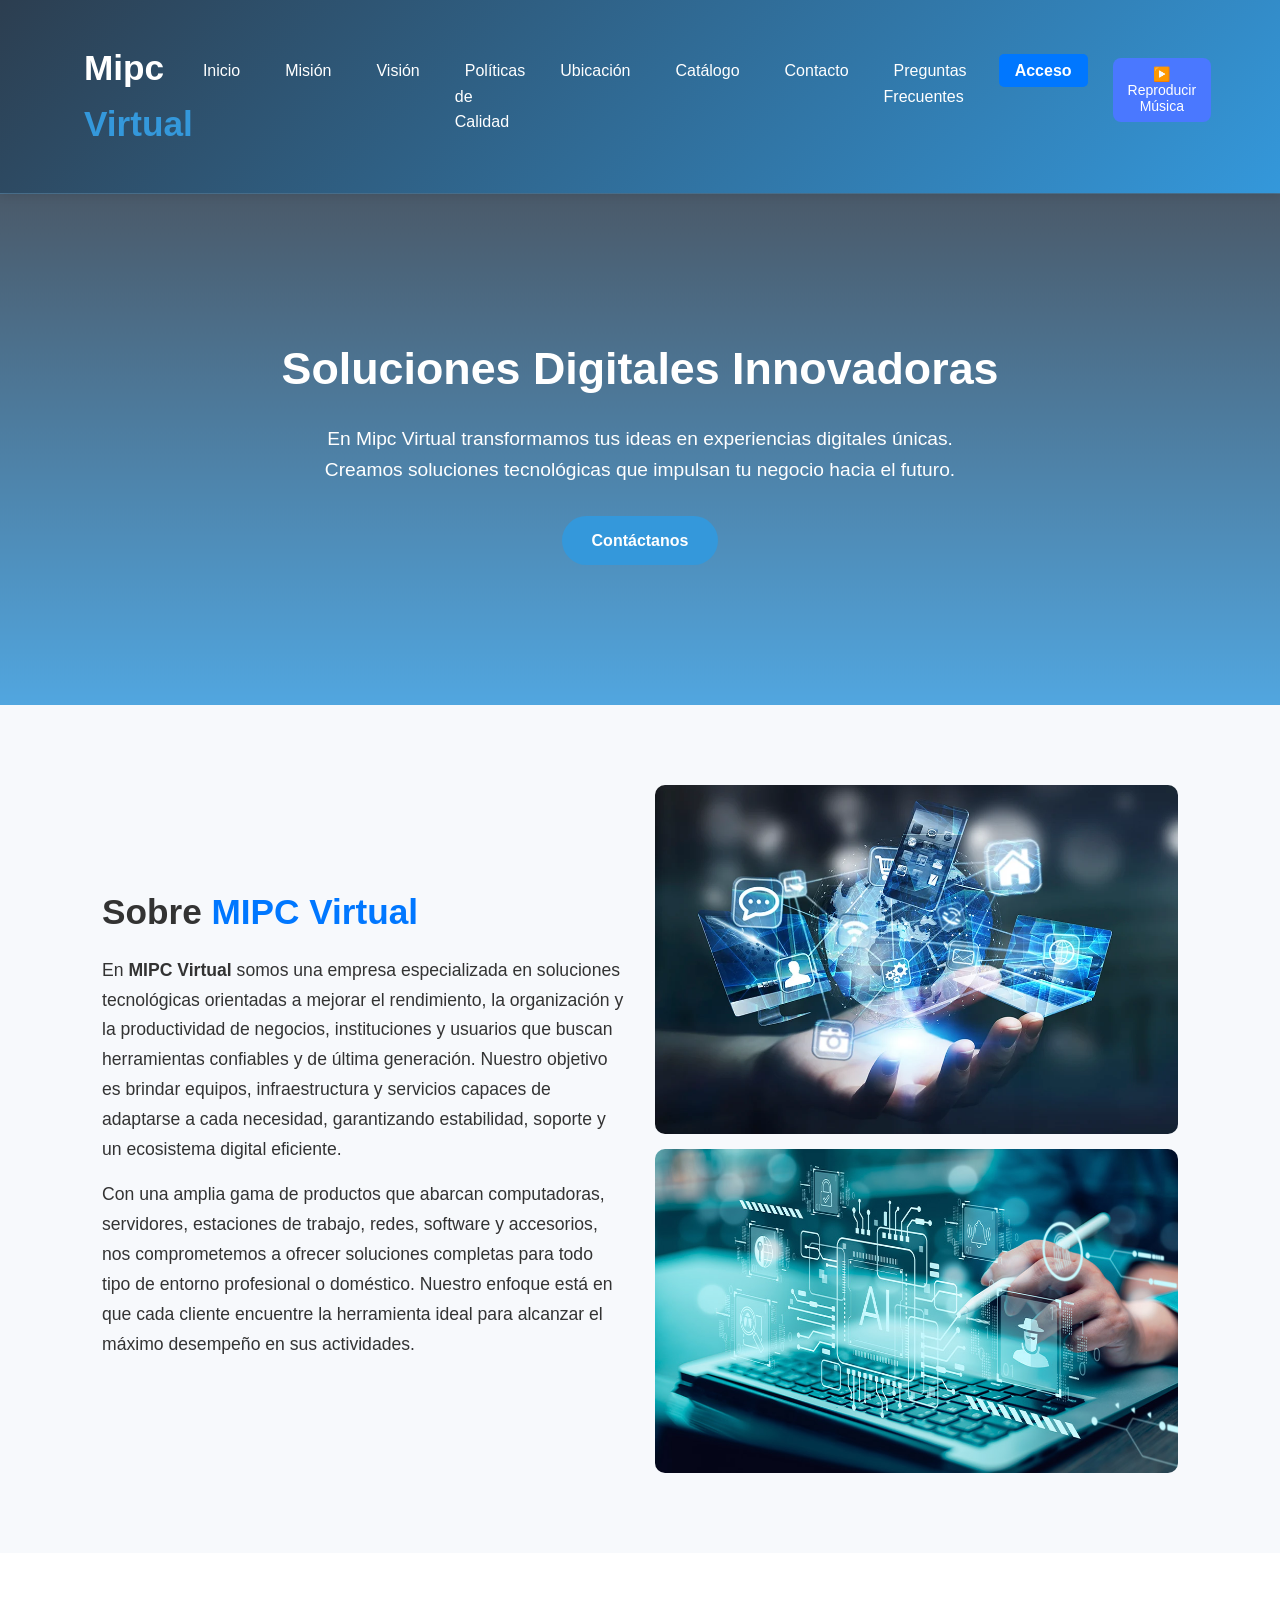
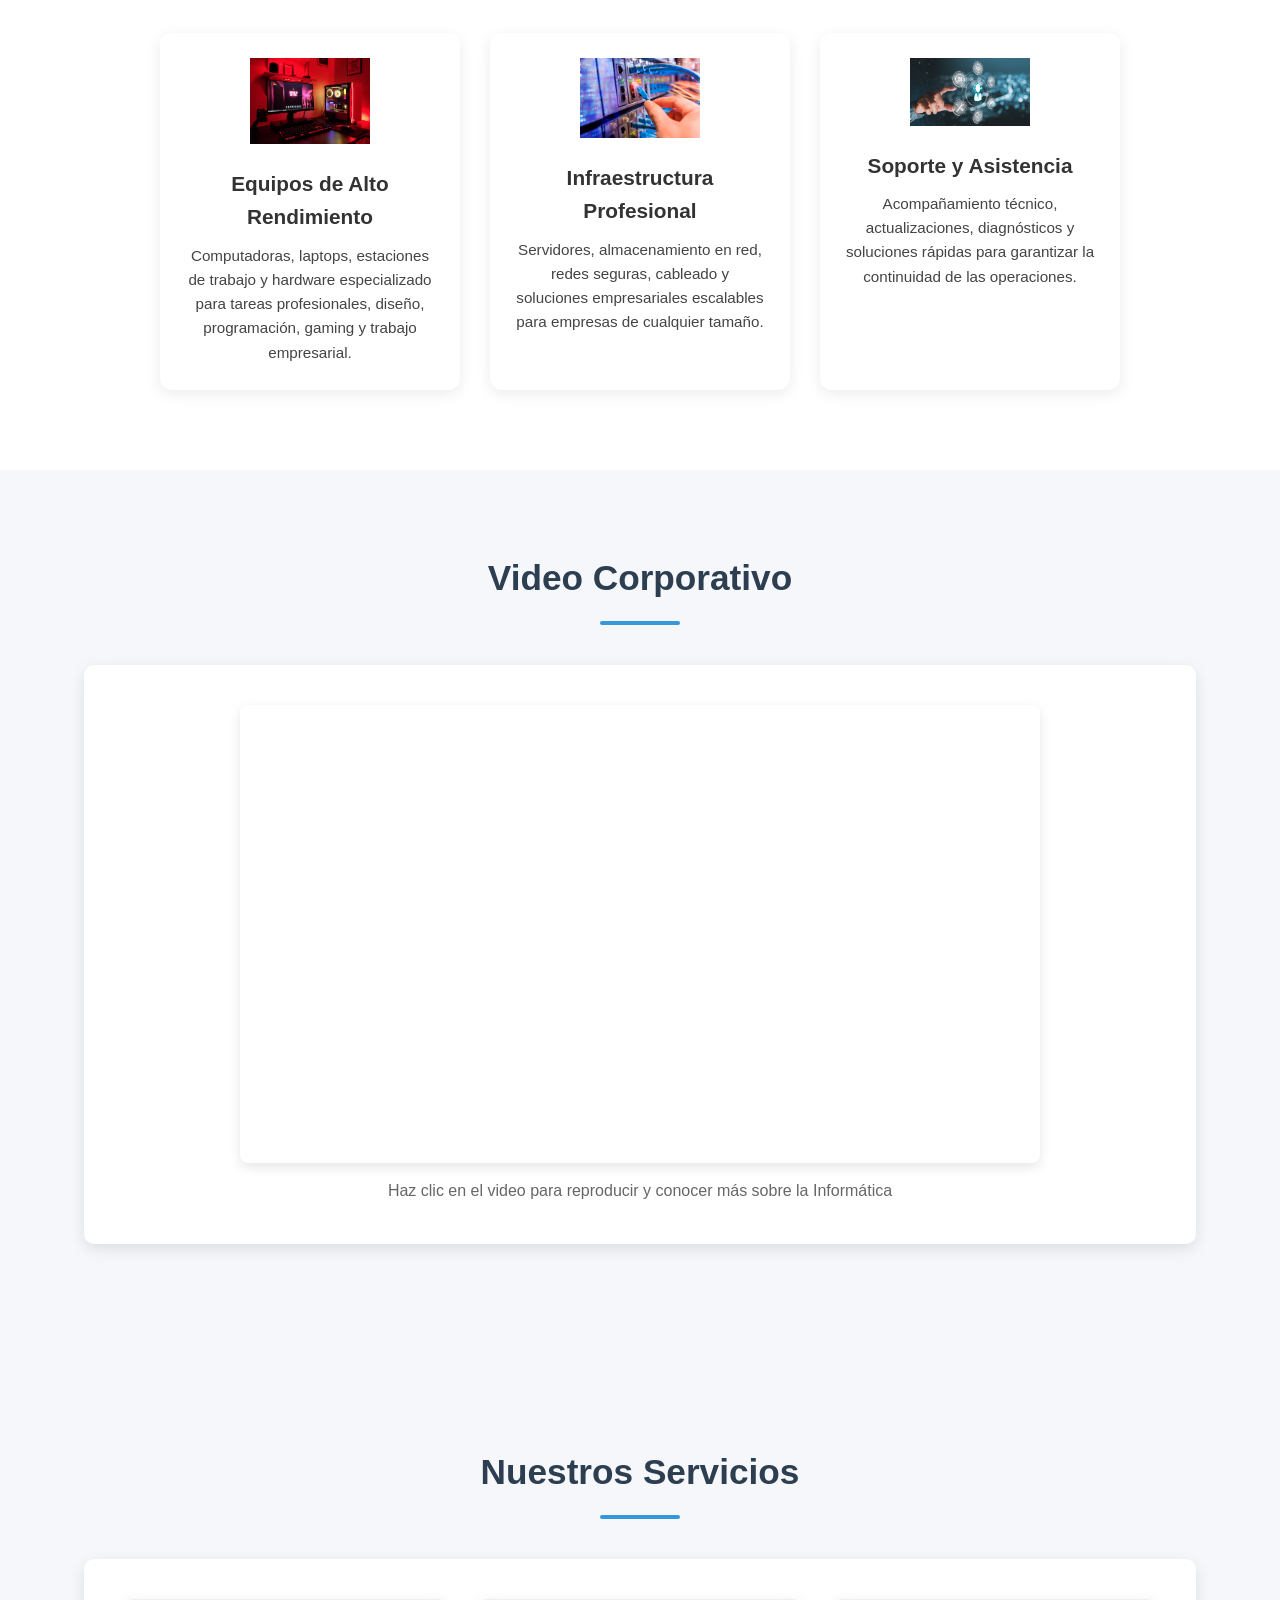
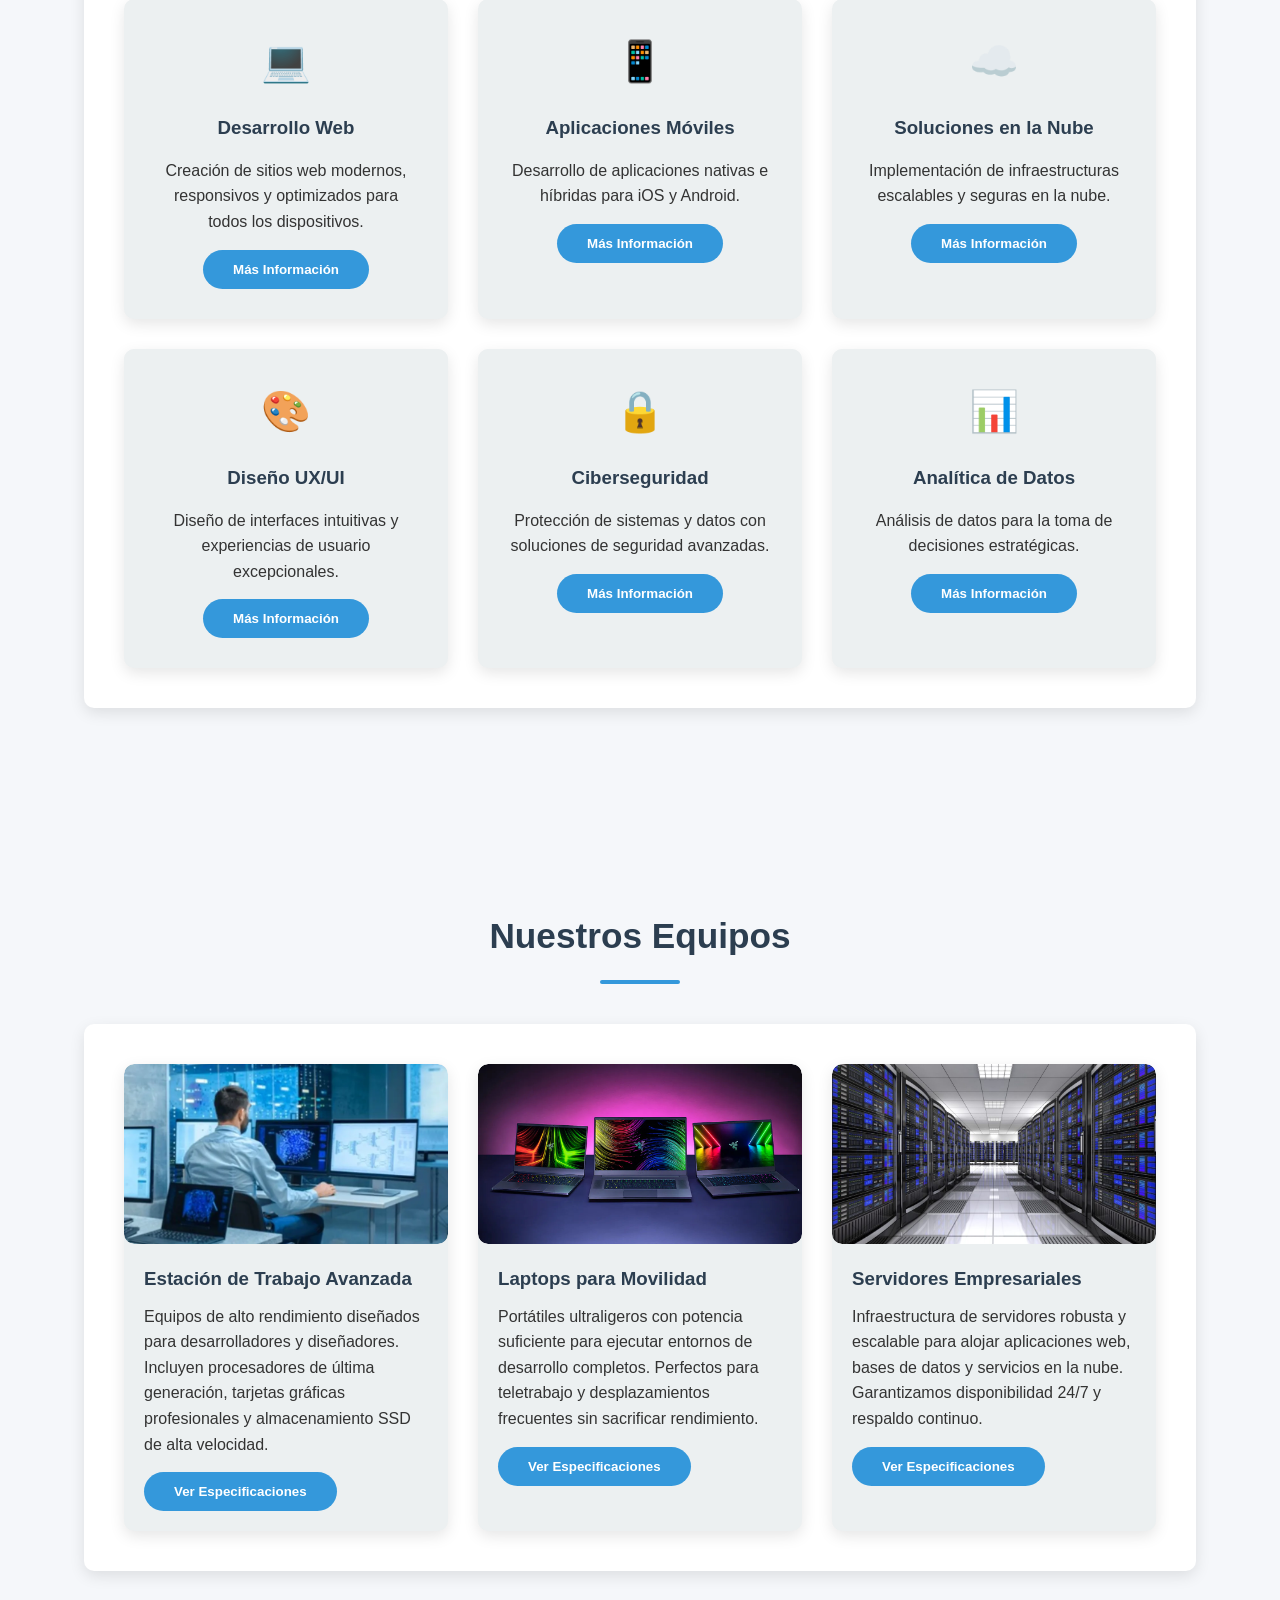
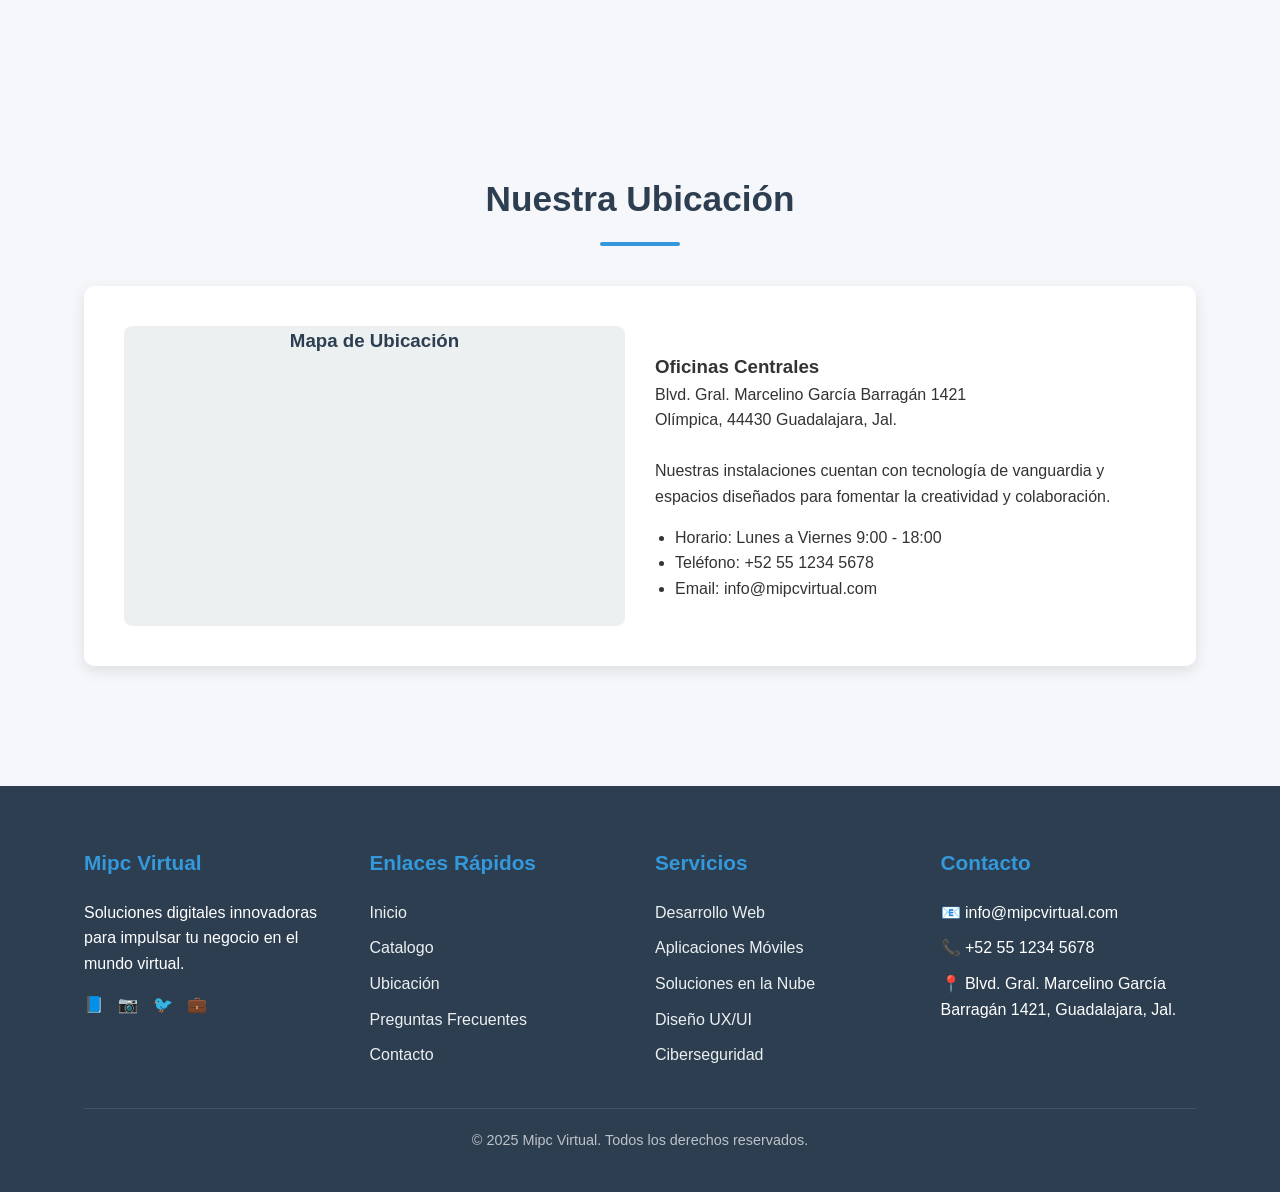
==== commit ca944fe3: "Se mejoran las secciones" ====
--- a/index.html
+++ b/index.html
@@ -4,31 +4,41 @@
     <meta charset="UTF-8" />
     <meta name="viewport" content="width=device-width, initial-scale=1.0" />
     <title>Mipc Virtual - Soluciones Digitales Innovadoras</title>
-    <link rel="stylesheet" href="style.css" />
+    <link rel="stylesheet" href="index.css" />
   </head>
   <body>
     <!-- Header -->
     <header>
-      <div class="container header-container">
-        <div class="logo">
-          <h1>Mipc <span>Virtual</span></h1>
-        </div>
-        <button class="mobile-menu-btn" id="mobileMenuBtn">☰</button>
-        <nav class="mobile-menu" id="mobileMenu">
-          <ul>
-            <li><a href="#inicio">Inicio</a></li>
-            <li><a href="#mision-vision">Misión y Visión</a></li>
-            <li><a href="#video">Video Corporativo</a></li>
-            <li><a href="#servicios">Servicios</a></li>
-            <li><a href="#computadoras">Equipos</a></li>
-            <li><a href="#ubicacion">Ubicación</a></li>
-            <li><a href="#login">Acceso</a></li>
-            <li><a href="#contacto">Contacto</a></li>
-            <li><a href="#faq">Preguntas Frecuentes</a></li>
-          </ul>
-        </nav>
-      </div>
-    </header>
+  <div class="container header-container">
+    <div class="logo">
+      <h1>Mipc <span>Virtual</span></h1>
+    </div>
+
+    <button class="mobile-menu-btn" id="mobileMenuBtn">☰</button>
+
+    <nav class="menu" id="mobileMenu">
+      <ul>
+        <li><a href="./index.html">Inicio</a></li>
+        <li><a href="./mision.html">Misión</a></li>
+        <li><a href="./vision.html">Visión</a></li>
+        <li><a href="./politicas.html">Políticas de Calidad</a></li>
+        <li><a href="./ubicacion.html">Ubicación</a></li>
+        <li><a href="./catalogo.html">Catálogo</a></li>
+        <li><a href="./contacto.html">Contacto</a></li>
+        <li><a href="./faq.html">Preguntas Frecuentes</a></li>
+
+        <!-- BOTÓN DE ACCESO -->
+        <li>
+          <a href="./login.html" class="btn-acceso">Acceso</a>
+        </li>
+        <li>
+  <button id="musicToggle" class="btn-musica">🔊 Música</button>
+</li>
+      </ul>
+    </nav>
+  </div>
+</header>
+
 
     <!-- Hero Section -->
     <section class="hero" id="inicio">
@@ -39,44 +49,72 @@
           únicas. Creamos soluciones tecnológicas que impulsan tu negocio hacia
           el futuro.
         </p>
-        <a href="#contacto" class="btn">Contáctanos</a>
+        <a href="./contacto.html" class="btn">Contáctanos</a>
       </div>
     </section>
 
-    <!-- Sección de Misión, Visión y Políticas -->
-    <section class="section" id="mision-vision">
-      <div class="container">
-        <h2 class="section-title">Nuestra Empresa</h2>
-        <div class="about-grid">
-          <div class="about-card">
-            <h3><i>🎯</i>Misión</h3>
-            <p>
-              Proporcionar soluciones tecnológicas innovadoras y de alta calidad
-              que impulsen la transformación digital de nuestros clientes,
-              facilitando su adaptación a un entorno empresarial en constante
-              evolución.
-            </p>
-          </div>
-          <div class="about-card">
-            <h3><i>👁️</i>Visión</h3>
-            <p>
-              Ser la empresa líder en soluciones digitales en Latinoamérica,
-              reconocida por nuestra capacidad de innovación, calidad de
-              servicio y compromiso con el éxito de nuestros clientes.
-            </p>
-          </div>
-          <div class="about-card">
-            <h3><i>⭐</i>Políticas de Calidad</h3>
-            <p>
-              Nos comprometemos a ofrecer productos y servicios que superen las
-              expectativas de nuestros clientes, manteniendo altos estándares de
-              calidad, innovación continua y mejora permanente en todos nuestros
-              procesos.
-            </p>
-          </div>
-        </div>
-      </div>
-    </section>
+    <section class="sobre-mipc">
+  <div class="container sobre-content">
+
+    <div class="sobre-texto">
+      <h2>Sobre <span>MIPC Virtual</span></h2>
+      <p>
+        En <strong>MIPC Virtual</strong> somos una empresa especializada en soluciones tecnológicas orientadas 
+        a mejorar el rendimiento, la organización y la productividad de negocios, instituciones y usuarios 
+        que buscan herramientas confiables y de última generación.  
+        Nuestro objetivo es brindar equipos, infraestructura y servicios capaces de adaptarse a cada 
+        necesidad, garantizando estabilidad, soporte y un ecosistema digital eficiente.
+      </p>
+      <p>
+        Con una amplia gama de productos que abarcan computadoras, servidores, estaciones de trabajo, 
+        redes, software y accesorios, nos comprometemos a ofrecer soluciones completas para todo tipo de 
+        entorno profesional o doméstico.  
+        Nuestro enfoque está en que cada cliente encuentre la herramienta ideal para alcanzar el máximo 
+        desempeño en sus actividades.
+      </p>
+    </div>
+
+    <div class="sobre-imagenes">
+      <img src="img/tecnologia.webp" alt="Tecnología MIPC Virtual">
+      <img src="img/soluciones.jpg" alt="Soluciones Digitales">
+    </div>
+
+  </div>
+</section>
+
+<!-- TARJETAS DE VALORES -->
+<section class="mipc-servicios">
+  <div class="container tarjetas">
+
+    <div class="tarjeta">
+      <img src="img/alto.jpeg" alt="Equipos de alto rendimiento">
+      <h3>Equipos de Alto Rendimiento</h3>
+      <p>
+        Computadoras, laptops, estaciones de trabajo y hardware especializado para 
+        tareas profesionales, diseño, programación, gaming y trabajo empresarial.
+      </p>
+    </div>
+
+    <div class="tarjeta">
+      <img src="img/infraestructura.webp" alt="Infraestructura profesional">
+      <h3>Infraestructura Profesional</h3>
+      <p>
+        Servidores, almacenamiento en red, redes seguras, cableado y soluciones 
+        empresariales escalables para empresas de cualquier tamaño.
+      </p>
+    </div>
+
+    <div class="tarjeta">
+      <img src="img/soporte.jpg" alt="Soporte y asistencia">
+      <h3>Soporte y Asistencia</h3>
+      <p>
+        Acompañamiento técnico, actualizaciones, diagnósticos y soluciones 
+        rápidas para garantizar la continuidad de las operaciones.
+      </p>
+    </div>
+
+  </div>
+</section>
 
     <!-- Sección de Video -->
     <section class="section" id="video">
@@ -85,16 +123,18 @@
         <div class="video-section">
           <div class="video-embed-container">
             <!-- Video embebido de YouTube que se reproduce al hacer clic -->
-            <iframe 
-              src="https://www.youtube.com/embed/HFmBBo9qCjg?rel=0&modestbranding=1&autohide=1&showinfo=0" 
-              title="Video Corporativo Mipc Virtual" 
-              frameborder="0" 
-              allow="accelerometer; autoplay; clipboard-write; encrypted-media; gyroscope; picture-in-picture" 
-              allowfullscreen>
+            <iframe
+              src="https://www.youtube.com/embed/HFmBBo9qCjg?rel=0&modestbranding=1&autohide=1&showinfo=0"
+              title="Video Corporativo Mipc Virtual"
+              frameborder="0"
+              allow="accelerometer; autoplay; clipboard-write; encrypted-media; gyroscope; picture-in-picture"
+              allowfullscreen
+            >
             </iframe>
           </div>
-          <p style="text-align: center; margin-top: 15px; color: #666;">
-            Haz clic en el video para reproducir y conocer más sobre la Informática
+          <p style="text-align: center; margin-top: 15px; color: #666">
+            Haz clic en el video para reproducir y conocer más sobre la
+            Informática
           </p>
         </div>
       </div>
@@ -237,63 +277,11 @@
       </div>
     </section>
 
-   <!-- Sección de Música
-    <section class="section" id="musica">
-      <div class="container">
-        <h2 class="section-title">Música Corporativa</h2>
-        <div class="music-section">
-          <div class="music-container">
-            <div class="music-placeholder">
-              <div class="music-icon">♪</div>
-              <h3>Música de Fondo para Presentaciones</h3>
-              <p>Composición original creada para Mipc Virtual</p>
-              <button class="btn" id="playMusicBtn">Reproducir Música</button>
-              <audio id="audioCorporativo">
-                <source
-                  src="music/sweet-life-luxury-chill-438146.mp3"
-                  type="audio/mp3"
-                />
-                Tu navegador no soporta el elemento de audio.
-              </audio>
-            </div>
-          </div>
-        </div>
-      </div>
-    </section> -->
-
 
 
     <!-- Sección de Música MODIFICADA -->
-   <section class="section" id="musica">
-      <div class="container">
-        <h2 class="section-title">Música Corporativa</h2>
-        <div class="music-section">
-          <div class="music-container">
-            <div class="music-placeholder">
-              <div class="music-icon">♪</div>
-              <h3>Música de Fondo para Presentaciones</h3>
-              <p>Composición original creada para Mipc Virtual</p>
-              
-              <!-- Botón único Play/Stop -->
-              <button class="music-toggle-btn" id="musicToggleBtn">
-                <span id="musicIcon">▶</span>
-                <span id="musicText">Reproducir Música</span>
-              </button>
-              
-              <div class="music-status" id="musicStatus">Listo para reproducir</div>
-              
-              <audio id="audioCorporativo">
-                <source
-                  src="music/sweet-life-luxury-chill-438146.mp3"
-                  type="audio/mp3"
-                />
-                Tu navegador no soporta el elemento de audio.
-              </audio>
-            </div>
-          </div>
-        </div>
-      </div>
-    </section>
+  <audio id="bg-music" src="music/sweet-life-luxury-chill-438146.mp3" autoplay loop muted playsinline></audio>
+
 
 
     <!-- Sección de Ubicación -->
@@ -304,7 +292,7 @@
           <div class="location-container">
             <div class="map-placeholder">
               <h3>Mapa de Ubicación</h3>
-            
+
               <iframe
                 src="https://www.google.com/maps/embed?pb=!1m18!1m12!1m3!1d6858.844674465243!2d-103.32796285292434!3d20.655915197354645!2m3!1f0!2f0!3f0!3m2!1i1024!2i768!4f13.1!3m3!1m2!1s0x8428b23a9bbba80d%3A0xdacdb7fd592feb90!2sCentro%20Universitario%20de%20Ciencias%20Exactas%20e%20Ingenier%C3%ADas%20(CUCEI)!5e0!3m2!1ses-419!2smx!4v1764174275190!5m2!1ses-419!2smx"
                 width="400"
@@ -314,12 +302,12 @@
                 loading="lazy"
                 referrerpolicy="no-referrer-when-downgrade"
               ></iframe>
-             
             </div>
             <div class="location-info">
               <h3>Oficinas Centrales</h3>
-                <p>Blvd. Gral. Marcelino García Barragán 1421</p>
-              <p>Olímpica, 44430 Guadalajara, Jal.</p><br>
+              <p>Blvd. Gral. Marcelino García Barragán 1421</p>
+              <p>Olímpica, 44430 Guadalajara, Jal.</p>
+              <br />
               <p>
                 Nuestras instalaciones cuentan con tecnología de vanguardia y
                 espacios diseñados para fomentar la creatividad y colaboración.
@@ -335,227 +323,7 @@
       </div>
     </section>
 
-    <!-- Sección de Login -->
-    <section class="section" id="login">
-      <div class="container">
-        <h2 class="section-title">Acceso de Usuarios</h2>
-        <div class="login-section">
-          <div class="login-container">
-            <h3 style="text-align: center; margin-bottom: 20px">
-              Iniciar Sesión
-            </h3>
-            <form id="loginForm">
-              <div class="form-group">
-                <label for="username">Usuario</label>
-                <input
-                  type="text"
-                  id="username"
-                  placeholder="Ingresa tu usuario"
-                  required
-                />
-              </div>
-              <div class="form-group">
-                <label for="password">Contraseña</label>
-                <input
-                  type="password"
-                  id="password"
-                  placeholder="Ingresa tu contraseña"
-                  required
-                />
-              </div>
-              <button type="submit" class="btn" style="width: 100%">
-                Ingresar
-              </button>
-            </form>
-            <p style="text-align: center; margin-top: 15px">
-              <a href="#" style="color: var(--secondary)"
-                >¿Olvidaste tu contraseña?</a
-              >
-            </p>
-            <p style="text-align: center; margin-top: 10px">
-              ¿No tienes cuenta?
-              <a href="#" style="color: var(--secondary)">Regístrate aquí</a>
-            </p>
-          </div>
-        </div>
-      </div>
-    </section>
-
-    <!-- Sección de Contacto -->
-    <section class="section" id="contacto">
-      <div class="container">
-        <h2 class="section-title">Contáctanos</h2>
-        <div class="contact-section">
-          <div class="contact-container">
-            <div class="contact-form">
-              <h3 style="margin-bottom: 20px">Envíanos un mensaje</h3>
-              <form id="contactForm">
-                <div class="form-group">
-                  <label for="name">Nombre</label>
-                  <input
-                    type="text"
-                    id="name"
-                    placeholder="Tu nombre completo"
-                    required
-                  />
-                </div>
-                <div class="form-group">
-                  <label for="email">Email</label>
-                  <input
-                    type="email"
-                    id="email"
-                    placeholder="tu.email@ejemplo.com"
-                    required
-                  />
-                </div>
-                <div class="form-group">
-                  <label for="subject">Asunto</label>
-                  <input
-                    type="text"
-                    id="subject"
-                    placeholder="Asunto del mensaje"
-                    required
-                  />
-                </div>
-                <div class="form-group">
-                  <label for="message">Mensaje</label>
-                  <textarea
-                    id="message"
-                    rows="5"
-                    placeholder="Escribe tu mensaje aquí..."
-                    style="
-                      width: 100%;
-                      padding: 12px;
-                      border: 1px solid #ddd;
-                      border-radius: 4px;
-                      font-size: 1rem;
-                    "
-                    required
-                  ></textarea>
-                </div>
-                <button type="submit" class="btn">Enviar Mensaje</button>
-              </form>
-            </div>
-            <div class="contact-info">
-              <h3>Información de Contacto</h3>
-              <div class="contact-item">
-                <div class="contact-icon">📍</div>
-                <div>
-                  <h4>Dirección</h4>
-                  <p>
-                    Blvd. Gral. Marcelino García Barragán 1421, Olímpica, 44430
-                    Guadalajara, Jal.
-                  </p>
-                </div>
-              </div>
-              <div class="contact-item">
-                <div class="contact-icon">📞</div>
-                <div>
-                  <h4>Teléfono</h4>
-                  <p>+52 55 1234 5678</p>
-                </div>
-              </div>
-              <div class="contact-item">
-                <div class="contact-icon">✉️</div>
-                <div>
-                  <h4>Email</h4>
-                  <p>info@mipcvirtual.com</p>
-                </div>
-              </div>
-              <div class="contact-item">
-                <div class="contact-icon">🕒</div>
-                <div>
-                  <h4>Horario de Atención</h4>
-                  <p>Lunes a Viernes: 9:00 - 18:00</p>
-                  <p>Sábados: 10:00 - 14:00</p>
-                </div>
-              </div>
-            </div>
-          </div>
-        </div>
-      </div>
-    </section>
-
-    <!-- Sección de FAQ -->
-    <section class="section" id="faq">
-      <div class="container">
-        <h2 class="section-title">Preguntas Frecuentes</h2>
-        <div class="faq-section">
-          <div class="faq-container">
-            <div class="faq-item">
-              <div class="faq-question">
-                <span>¿Qué servicios ofrece Mipc Virtual?</span>
-                <span>+</span>
-              </div>
-              <div class="faq-answer">
-                <p>
-                  Ofrecemos una amplia gama de servicios digitales que incluyen
-                  desarrollo web, aplicaciones móviles, soluciones en la nube,
-                  diseño UX/UI, ciberseguridad y analítica de datos.
-                </p>
-              </div>
-            </div>
-            <div class="faq-item">
-              <div class="faq-question">
-                <span>¿Cuál es el tiempo de entrega de un proyecto?</span>
-                <span>+</span>
-              </div>
-              <div class="faq-answer">
-                <p>
-                  El tiempo de entrega varía según la complejidad del proyecto.
-                  Para un sitio web corporativo básico, el tiempo promedio es de
-                  4-6 semanas. Proyectos más complejos pueden tomar de 8 a 12
-                  semanas o más.
-                </p>
-              </div>
-            </div>
-            <div class="faq-item">
-              <div class="faq-question">
-                <span
-                  >¿Ofrecen soporte después de la entrega del proyecto?</span
-                >
-                <span>+</span>
-              </div>
-              <div class="faq-answer">
-                <p>
-                  Sí, ofrecemos diferentes planes de soporte y mantenimiento
-                  según las necesidades de cada cliente, que incluyen
-                  actualizaciones, corrección de errores y mejoras.
-                </p>
-              </div>
-            </div>
-            <div class="faq-item">
-              <div class="faq-question">
-                <span>¿Trabajan con empresas internacionales?</span>
-                <span>+</span>
-              </div>
-              <div class="faq-answer">
-                <p>
-                  Sí, tenemos experiencia trabajando con clientes de diferentes
-                  países y adaptamos nuestros procesos para cumplir con los
-                  requerimientos internacionales.
-                </p>
-              </div>
-            </div>
-            <div class="faq-item">
-              <div class="faq-question">
-                <span>¿Qué metodologías de desarrollo utilizan?</span>
-                <span>+</span>
-              </div>
-              <div class="faq-answer">
-                <p>
-                  Utilizamos metodologías ágiles como Scrum y Kanban, lo que nos
-                  permite adaptarnos a los cambios y mantener una comunicación
-                  constante con nuestros clientes.
-                </p>
-              </div>
-            </div>
-          </div>
-        </div>
-      </div>
-    </section>
-
-    <!-- Footer -->
+      <!-- Footer -->
     <footer>
       <div class="container">
         <div class="footer-content">
@@ -575,10 +343,10 @@
           <div class="footer-column">
             <h3>Enlaces Rápidos</h3>
             <ul>
-              <li><a href="#inicio">Inicio</a></li>
-              <li><a href="#servicios">Servicios</a></li>
-              <li><a href="#video">Video</a></li>
-              <li><a href="#computadoras">Equipos</a></li>
+              <li><a href="./index.html">Inicio</a></li>
+              <li><a href="./catalogo.html">Catalogo</a></li>
+              <li><a href="./ubicacion.html">Ubicación</a></li>
+              <li><a href="./faq.html">Preguntas Frecuentes</a></li>
               <li><a href="#contacto">Contacto</a></li>
             </ul>
           </div>
@@ -604,115 +372,53 @@
           </div>
         </div>
         <div class="copyright">
-          <p>&copy; 2023 Mipc Virtual. Todos los derechos reservados.</p>
+          <p>&copy; 2025 Mipc Virtual. Todos los derechos reservados.</p>
         </div>
       </div>
     </footer>
 
-   
-
-   
-    <!-- <script src="index.js"></script> -->
-     <script>// Funcionalidad para el menú móvil
-      document.getElementById("mobileMenuBtn").addEventListener("click", function () {
-        const mobileMenu = document.getElementById("mobileMenu");
-        mobileMenu.classList.toggle("active");
+
+  <!-- audio -->
+
+
+<script>
+  const audio = document.getElementById("bg-music");
+  const toggleBtn = document.getElementById("musicToggle");
+
+  let isPlaying = false;
+
+  // Intento de autoplay silencioso
+  audio.muted = true;
+  audio.play()
+    .then(() => {
+      setTimeout(() => {
+        audio.muted = false;
+        isPlaying = true;
+        toggleBtn.textContent = "⏸️ Detener Música";
+      }, 100);
+    })
+    .catch(() => {
+      // Si falla el autoplay, botón empieza en modo "Play"
+      toggleBtn.textContent = "▶️ Reproducir Música";
+    });
+
+  toggleBtn.addEventListener("click", () => {
+    if (isPlaying) {
+      audio.pause();
+      isPlaying = false;
+      toggleBtn.textContent = "▶️ Reproducir Música";
+    } else {
+      audio.play().then(() => {
+        audio.muted = false;
+        isPlaying = true;
+        toggleBtn.textContent = "⏸️ Detener Música";
       });
-
-      // Funcionalidad para las preguntas frecuentes
-      const faqQuestions = document.querySelectorAll(".faq-question");
-      faqQuestions.forEach((question) => {
-        question.addEventListener("click", () => {
-          const faqItem = question.parentElement;
-          faqItem.classList.toggle("active");
-
-          // Cambiar el símbolo + por - cuando está activo
-          const symbol = question.querySelector("span:last-child");
-          symbol.textContent = faqItem.classList.contains("active") ? "-" : "+";
-        });
-      });
-
-      // Funcionalidad para el botón de música (Play/Stop)
-      const musicToggleBtn = document.getElementById("musicToggleBtn");
-      const musicIcon = document.getElementById("musicIcon");
-      const musicText = document.getElementById("musicText");
-      const musicStatus = document.getElementById("musicStatus");
-      const audioCorporativo = document.getElementById("audioCorporativo");
-      
-      let isPlaying = false;
-      
-      musicToggleBtn.addEventListener("click", function() {
-        if (isPlaying) {
-          // Si está reproduciendo, detener
-          audioCorporativo.pause();
-          audioCorporativo.currentTime = 0;
-          musicIcon.textContent = "▶";
-          musicText.textContent = "Reproducir Música";
-          musicStatus.textContent = "Música detenida";
-          musicToggleBtn.classList.remove("playing");
-          isPlaying = false;
-        } else {
-          // Si está detenido, reproducir
-          audioCorporativo.play();
-          musicIcon.textContent = "⏹";
-          musicText.textContent = "Detener Música";
-          musicStatus.textContent = "Reproduciendo música...";
-          musicToggleBtn.classList.add("playing");
-          isPlaying = true;
-        }
-      });
-      
-      // Cuando el audio termina naturalmente
-      audioCorporativo.addEventListener("ended", function() {
-        musicIcon.textContent = "▶";
-        musicText.textContent = "Reproducir Música";
-        musicStatus.textContent = "Música finalizada";
-        musicToggleBtn.classList.remove("playing");
-        isPlaying = false;
-      });
-
-      // Funcionalidad para el formulario de login
-      document.getElementById("loginForm").addEventListener("submit", function (e) {
-        e.preventDefault();
-        alert(
-          "Inicio de sesión simulado. En una implementación real, se enviarían los datos al servidor."
-        );
-        // Aquí normalmente enviaríamos los datos al servidor
-        this.reset();
-      });
-
-      // Funcionalidad para el formulario de contacto
-      document.getElementById("contactForm").addEventListener("submit", function (e) {
-        e.preventDefault();
-        alert(
-          "Mensaje enviado correctamente. Nos pondremos en contacto contigo pronto."
-        );
-        // Aquí normalmente enviaríamos los datos al servidor
-        this.reset();
-      });
-
-      // Smooth scrolling para enlaces internos
-      document.querySelectorAll('a[href^="#"]').forEach((anchor) => {
-        anchor.addEventListener("click", function (e) {
-          e.preventDefault();
-
-          const targetId = this.getAttribute("href");
-          if (targetId === "#") return;
-
-          const targetElement = document.querySelector(targetId);
-          if (targetElement) {
-            window.scrollTo({
-              top: targetElement.offsetTop - 80,
-              behavior: "smooth",
-            });
-
-            // Cerrar menú móvil si está abierto
-            const mobileMenu = document.getElementById("mobileMenu");
-            if (mobileMenu.classList.contains("active")) {
-              mobileMenu.classList.remove("active");
-            }
-          }
-        });
-      });</script>
+    }
+  });
+</script>
+
+
+
+
   </body>
 </html>
--- a/index.css
+++ b/index.css
@@ -0,0 +1,561 @@
+* {
+            margin: 0;
+            padding: 0;
+            box-sizing: border-box;
+            font-family: 'Segoe UI', Tahoma, Geneva, Verdana, sans-serif;
+        }
+        
+        :root {
+            --primary: #2c3e50;
+            --secondary: #3498db;
+            --accent: #e74c3c;
+            --light: #ecf0f1;
+            --dark: #2c3e50;
+            --text: #333;
+            --shadow: 0 5px 15px rgba(0, 0, 0, 0.1);
+        }
+        
+        body {
+            background-color: #f5f7fa;
+            color: var(--text);
+            line-height: 1.6;
+        }
+        
+        .container {
+            width: 90%;
+            max-width: 1200px;
+            margin: 0 auto;
+            padding: 20px;
+        }
+        
+        .section {
+            padding: 60px 0;
+        }
+        
+        .section-title {
+            text-align: center;
+            margin-bottom: 40px;
+            color: var(--primary);
+            font-size: 2.2rem;
+            position: relative;
+        }
+        
+        .section-title::after {
+            content: '';
+            display: block;
+            width: 80px;
+            height: 4px;
+            background-color: var(--secondary);
+            margin: 15px auto;
+            border-radius: 2px;
+        }
+        
+        .btn {
+            display: inline-block;
+            background-color: var(--secondary);
+            color: white;
+            padding: 12px 30px;
+            border-radius: 30px;
+            text-decoration: none;
+            font-weight: 600;
+            transition: all 0.3s;
+            border: none;
+            cursor: pointer;
+        }
+        
+        .btn:hover {
+            background-color: #2980b9;
+            transform: translateY(-3px);
+            box-shadow: var(--shadow);
+        }
+
+        header {
+            background: linear-gradient(135deg, var(--primary), var(--secondary));
+            color: white;
+            padding: 20px 0;
+            box-shadow: 0 2px 10px rgba(0, 0, 0, 0.1);
+            position: sticky;
+            top: 0;
+            z-index: 1000;
+        }
+        
+        .header-container {
+            display: flex;
+            justify-content: space-between;
+            align-items: center;
+        }
+        
+        .logo {
+            display: flex;
+            align-items: center;
+            gap: 15px;
+        }
+        
+        .logo h1 {
+            font-size: 2.2rem;
+            font-weight: 700;
+        }
+        
+        .logo span {
+            color: var(--secondary);
+        }
+        
+        nav ul {
+            display: flex;
+            list-style: none;
+            gap: 25px;
+        }
+        
+        nav a {
+            color: white;
+            text-decoration: none;
+            font-weight: 500;
+            transition: color 0.3s;
+            padding: 5px 10px;
+            border-radius: 4px;
+        }
+        
+        nav a:hover {
+            color: var(--secondary);
+            background-color: rgba(255, 255, 255, 0.1);
+        }
+        
+        .mobile-menu-btn {
+            display: none;
+            background: none;
+            border: none;
+            color: white;
+            font-size: 1.5rem;
+            cursor: pointer;
+        }
+
+        /* BOTÓN ACCESO */
+.btn-acceso {
+  padding: 8px 16px;
+  background-color: #0077ff;
+  color: white !important;
+  border-radius: 5px;
+  font-weight: 600;
+}
+
+.btn-acceso:hover {
+  background-color: #005fcc;
+}
+
+
+.btn-musica {
+  background: #4a78ff;
+  color: white;
+  padding: 8px 15px;
+  border: none;
+  border-radius: 8px;
+  cursor: pointer;
+  font-size: 14px;
+  transition: 0.3s;
+}
+
+.btn-musica:hover {
+  background: #335fe0;
+}
+
+
+         /* Hero Section */
+        .hero {
+            background: linear-gradient(rgba(44, 62, 80, 0.85), rgba(52, 152, 219, 0.85)), url('https://images.unsplash.com/photo-1552664730-d307ca884978?ixlib=rb-4.0.3&auto=format&fit=crop&w=1950&q=80');
+            background-size: cover;
+            background-position: center;
+            color: white;
+            text-align: center;
+            padding: 120px 20px;
+        }
+        
+        .hero h2 {
+            font-size: 2.8rem;
+            margin-bottom: 20px;
+            font-weight: 700;
+        }
+        
+        .hero p {
+            font-size: 1.2rem;
+            max-width: 700px;
+            margin: 0 auto 30px;
+        }
+
+        /* SECCIÓN SOBRE MIPC */
+.sobre-mipc {
+  padding: 60px 20px;
+  background: #f7f9fc;
+}
+
+.sobre-content {
+  display: flex;
+  flex-wrap: wrap;
+  align-items: center;
+  justify-content: space-between;
+  gap: 30px;
+}
+
+.sobre-texto {
+  flex: 1;
+  min-width: 300px;
+}
+
+.sobre-texto h2 {
+  font-size: 2.2rem;
+  margin-bottom: 15px;
+  text-align: left;
+}
+
+.sobre-texto span {
+  color: #0077ff;
+  font-weight: bold;
+}
+
+.sobre-texto p {
+  font-size: 1.1rem;
+  line-height: 1.7;
+  margin-bottom: 15px;
+  color: #333;
+}
+
+.sobre-imagenes {
+  flex: 1;
+  display: flex;
+  flex-direction: column;
+  gap: 15px;
+  min-width: 300px;
+}
+
+.sobre-imagenes img {
+  width: 100%;
+  border-radius: 10px;
+  object-fit: cover;
+}
+        
+/* TARJETAS */
+.mipc-servicios {
+  padding: 60px 20px;
+  background: #ffffff;
+}
+
+.tarjetas {
+  display: flex;
+  justify-content: center;
+  gap: 30px;
+  flex-wrap: wrap;
+}
+
+.tarjeta {
+  background: white;
+  padding: 25px;
+  width: 300px;
+  text-align: center;
+  border-radius: 12px;
+  box-shadow: 0px 4px 15px rgba(0,0,0,0.08);
+  transition: transform 0.3s ease;
+}
+
+.tarjeta:hover {
+  transform: translateY(-5px);
+}
+
+.tarjeta img {
+  width: 120px;
+  margin-bottom: 15px;
+}
+
+.tarjeta h3 {
+  font-size: 1.3rem;
+  margin-bottom: 10px;
+}
+
+.tarjeta p {
+  font-size: 0.95rem;
+  color: #444;
+}
+
+/* RESPONSIVE */
+@media (max-width: 768px) {
+  .sobre-content {
+    text-align: center;
+  }
+
+  .sobre-texto h2 {
+    text-align: center;
+  }
+
+  .sobre-imagenes {
+    flex-direction: column;
+    align-items: center;
+  }
+}
+      
+
+ /* Sección de Video */
+        .video-section {
+            background-color: white;
+            border-radius: 10px;
+            padding: 40px;
+            margin-bottom: 40px;
+            box-shadow: var(--shadow);
+        }
+        
+        .video-container {
+            position: relative;
+            width: 100%;
+            height: 0;
+            padding-bottom: 56.25%; /* Relación 16:9 */
+            background-color: var(--primary);
+            border-radius: 8px;
+            overflow: hidden;
+        }
+        
+        .video-placeholder {
+            position: absolute;
+            top: 0;
+            left: 0;
+            width: 100%;
+            height: 100%;
+            display: flex;
+            flex-direction: column;
+            justify-content: center;
+            align-items: center;
+            color: white;
+            background: linear-gradient(135deg, var(--primary), var(--secondary));
+        }
+        
+        .video-icon {
+            font-size: 4rem;
+            margin-bottom: 15px;
+        }
+
+        .video-embed-container {
+        position: relative;
+        width: 100%;
+        max-width: 800px;
+        margin: 0 auto;
+        border-radius: 8px;
+        overflow: hidden;
+        box-shadow: 0 4px 12px rgba(0, 0, 0, 0.1);
+      }
+      
+      .video-embed-container iframe {
+        width: 100%;
+        height: 450px;
+        border: none;
+      }
+      
+      .video-placeholder {
+        cursor: pointer;
+        transition: transform 0.3s ease;
+      }
+      
+      .video-placeholder:hover {
+        transform: scale(1.02);
+      }
+
+       /* Sección de Servicios/Catálogo */
+        .services {
+            background-color: white;
+            border-radius: 10px;
+            padding: 40px;
+            margin-bottom: 40px;
+            box-shadow: var(--shadow);
+        }
+        
+        .services-grid {
+            display: grid;
+            grid-template-columns: repeat(auto-fit, minmax(300px, 1fr));
+            gap: 30px;
+        }
+        
+        .service-card {
+            background-color: var(--light);
+            border-radius: 10px;
+            padding: 30px;
+            box-shadow: var(--shadow);
+            transition: transform 0.3s;
+            text-align: center;
+        }
+        
+        .service-card:hover {
+            transform: translateY(-5px);
+        }
+        
+        .service-icon {
+            font-size: 2.5rem;
+            color: var(--secondary);
+            margin-bottom: 20px;
+        }
+        
+        .service-card h3 {
+            margin-bottom: 15px;
+            color: var(--primary);
+        }
+
+         /* Sección de Computadoras */
+        .computers-section {
+            background-color: white;
+            border-radius: 10px;
+            padding: 40px;
+            margin-bottom: 40px;
+            box-shadow: var(--shadow);
+        }
+        
+        .computers-container {
+            display: grid;
+            grid-template-columns: repeat(auto-fit, minmax(300px, 1fr));
+            gap: 30px;
+        }
+        
+        .computer-card {
+            background-color: var(--light);
+            border-radius: 10px;
+            overflow: hidden;
+            box-shadow: var(--shadow);
+            transition: transform 0.3s;
+        }
+        
+        .computer-card:hover {
+            transform: translateY(-5px);
+        }
+        
+       
+        .computer-info {
+            padding: 20px;
+        }
+        
+        .computer-info h3 {
+            margin-bottom: 10px;
+            color: var(--primary);
+        }
+
+        .computer-image {
+    width: 100%;
+    height: 180px; /* altura fija para mantener uniformidad */
+    display: flex;
+    justify-content: center;
+    align-items: center;
+    overflow: hidden;
+    border-radius: 10px;
+    background: #f3f3f3;
+}
+
+.computer-image img {
+    width: 100%;
+    height: 100%;
+    object-fit: cover; /* mantiene proporción y no deforma */
+    border-radius: 10px;
+}
+
+ /* Estilos para el botón de música */
+       /* Estilos para el botón de música */
+      .music-toggle-btn {
+        background-color: var(--secondary);
+        color: white;
+        border: none;
+        padding: 12px 24px;
+        border-radius: 4px;
+        cursor: pointer;
+        font-weight: bold;
+        transition: all 0.3s ease;
+        margin-top: 15px;
+        display: flex;
+        align-items: center;
+        justify-content: center;
+        gap: 8px;
+      }
+      
+      .music-toggle-btn:hover {
+        transform: translateY(-2px);
+        box-shadow: 0 4px 8px rgba(0,0,0,0.2);
+      }
+      
+      .music-toggle-btn.playing {
+        background-color: #dc3545; /* Rojo cuando está reproduciendo */
+      }
+      
+      .music-status {
+        margin-top: 10px;
+        font-style: italic;
+        color: #666;
+        text-align: center;
+      }
+
+ /* Sección de Ubicación */
+        .location-section {
+            background-color: white;
+            border-radius: 10px;
+            padding: 40px;
+            margin-bottom: 40px;
+            box-shadow: var(--shadow);
+        }
+        
+        .location-container {
+            display: grid;
+            grid-template-columns: 1fr 1fr;
+            gap: 30px;
+        }
+        
+        .map-placeholder {
+            background-color: var(--light);
+            border-radius: 8px;
+            height: 300px;
+            display: flex;
+            flex-direction: column;
+            justify-content: center;
+            align-items: center;
+            color: var(--primary);
+        }
+        
+        .location-info {
+            display: flex;
+            flex-direction: column;
+            justify-content: center;
+        }
+
+         /* Footer */
+        footer {
+            background-color: var(--primary);
+            color: white;
+            padding: 40px 0 20px;
+        }
+        
+        .footer-content {
+            display: grid;
+            grid-template-columns: repeat(auto-fit, minmax(250px, 1fr));
+            gap: 30px;
+            margin-bottom: 30px;
+        }
+        
+        .footer-column h3 {
+            margin-bottom: 20px;
+            font-size: 1.3rem;
+            color: var(--secondary);
+        }
+        
+        .footer-column ul {
+            list-style: none;
+        }
+        
+        .footer-column ul li {
+            margin-bottom: 10px;
+        }
+        
+        .footer-column a {
+            color: var(--light);
+            text-decoration: none;
+            transition: color 0.3s;
+        }
+        
+        .footer-column a:hover {
+            color: var(--secondary);
+        }
+        
+        .copyright {
+            text-align: center;
+            padding-top: 20px;
+            border-top: 1px solid rgba(255, 255, 255, 0.1);
+            font-size: 0.9rem;
+            color: #bdc3c7;
+        }
